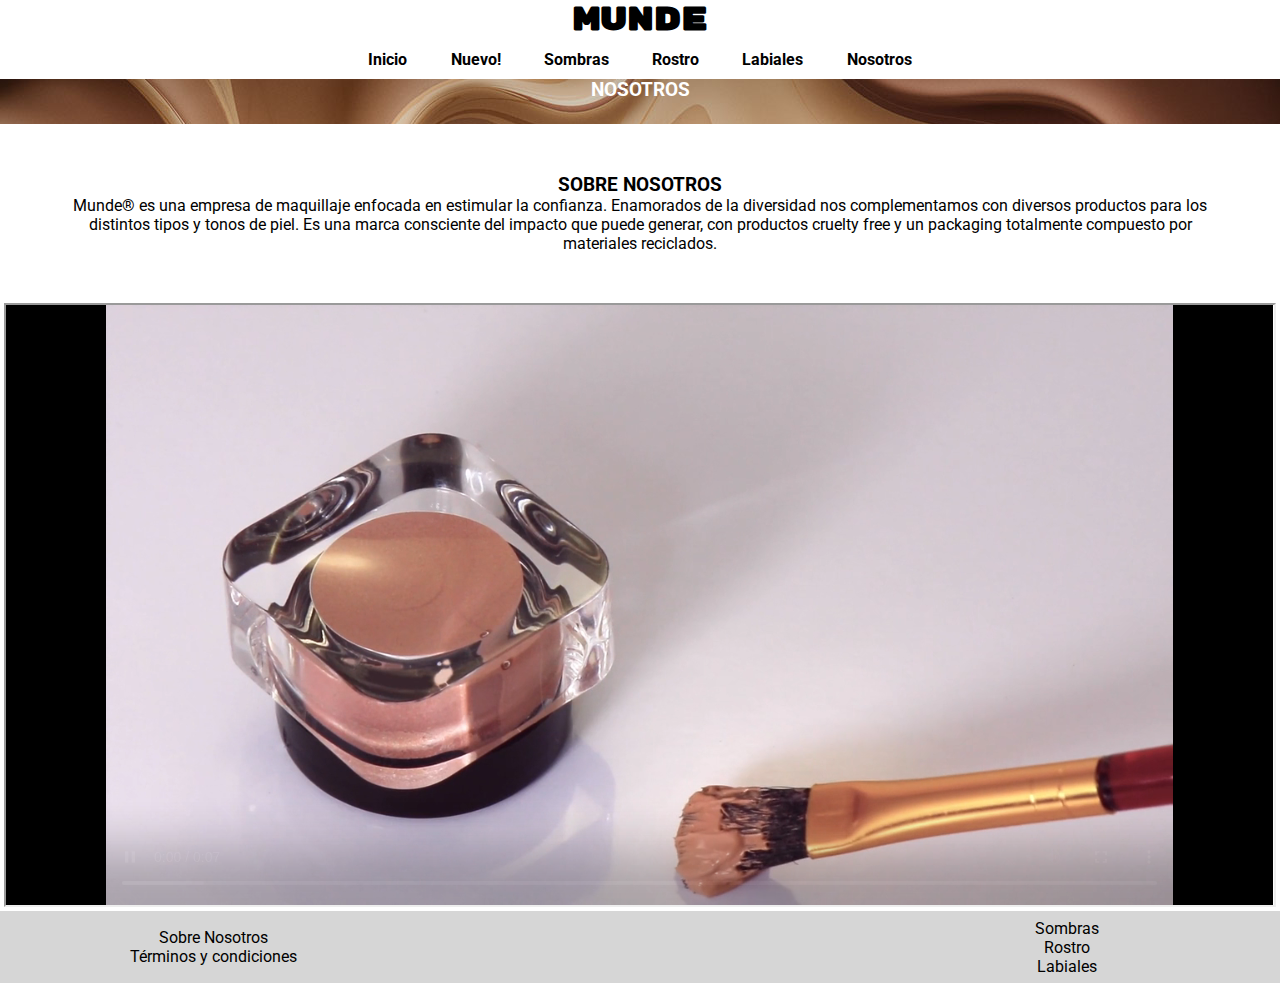
==== pages/about_us.html @ 7229fbc4 "Mi primer commit - Flexbox y Grids" ====
<!DOCTYPE html>
<html lang="es">

<head>
    <meta charset="UTF-8">
    <meta http-equiv="X-UA-Compatible" content="IE=edge">
    <meta name="Munde Cosmetics" content="Munde Cosmetics">
    <title>Munde Cosmetics</title>
    <link rel="shortcut icon" href="../img/logo.png">
    <link rel="stylesheet" href="https://cdnjs.cloudflare.com/ajax/libs/font-awesome/6.1.1/css/all.min.css"
        integrity="sha512-KfkfwYDsLkIlwQp6LFnl8zNdLGxu9YAA1QvwINks4PhcElQSvqcyVLLD9aMhXd13uQjoXtEKNosOWaZqXgel0g=="
        crossorigin="anonymous" referrerpolicy="no-referrer" />

    <link rel="stylesheet" href="../style/index.css">
</head>

<body>
    <header>
        <div class="menu">
            <i class="fa-solid fa-bars"></i>
        </div>
        <h1>MUNDE</h1>
        <nav>
            <ul>
                <li><a href="../index.html">Inicio</a></li>
                <li><a href="./new.html">Nuevo!</a></li>
                <li><a href="./sombras.html">Sombras</a></li>
                <li><a href="./rostro.html">Rostro</a></li>
                <li><a href="./labiales.html">Labiales</a></li>
                <li><a href="./about_us.html">Nosotros</a></li>
            </ul>
        </nav>
    </header>

    <!--Titulo de categoria-->
    <section class="titleCat">
        <h3>NOSOTROS</h3>
    </section>

    <!--Información de MUNDE + Video-->
    <section class="about_text">
        <h3>SOBRE NOSOTROS</h3 id="info_us">
        <p>
            Munde® es una empresa de maquillaje enfocada en estimular la confianza.
            Enamorados de la diversidad nos complementamos con diversos productos para los distintos tipos y tonos de
            piel.
            Es una marca consciente del impacto que puede generar, con productos cruelty free y un packaging totalmente
            compuesto por materiales reciclados.
        </p>
    </section>

    <section >
        <iframe width="99%" height="600" src="../img/Cosmetics - 25850.mp4"></iframe>
    </section>

    <!--Footer-->
    <footer class="footerBottom">
        <!--Información-->
        <div class="info">
            <ul>
                <li><a href="./about_us.html#info_us">Sobre Nosotros</a></li>
            </ul>
            <ul>
                <li><a href="./about_us.html#legal">Términos y condiciones</a></li>
            </ul>
        </div>

        <!--Redes sociales-->
        <div class="social">
            <ul>
                <li><a target="_blank" href="https://www.instagram.com"><i class="fa-brands fa-instagram"></i></a></li>
                <li><a target="_blank" href="https://www.youtube.com"><i class="fa-brands fa-youtube"></i></a></li>
                <li><a target="_blank" href="https://www.tiktok.com"><i class="fa-brands fa-tiktok"></i></a></li>
            </ul>
        </div>

        <!--Links-->
        <div class="links_footer">
            <ul>
                <li><a href="./sombras.html">Sombras</a></li>
                <li><a href="./rostro.html">Rostro</a></li>
                <li><a href="./labiales.html">Labiales</a></td></li>
            </ul>
        </div>
    </footer>
</body>

</html>
---- style/index.css ----
@import url('https://fonts.googleapis.com/css2?family=Rubik+Mono+One&display=swap');
@import url('https://fonts.googleapis.com/css2?family=Roboto:wght@100;300&display=swap');
@import url('https://fonts.googleapis.com/css2?family=Roboto:ital,wght@0,100;0,300;1,900&display=swap');

/*Reset css*/
* {
    margin: 0;
    padding: 0;
}

a {
    text-decoration: none;
    color: black;
}

body {
    text-align: center;
    font-family: 'Roboto', sans-serif;
}

/*header*/
header {
    width: 100%;
    background-color: rgb(255, 255, 255);
}

.menu {
    display: none;
}

header h1{
    font-family: 'Rubik Mono One', sans-serif ; 
    background-color: rgb(255, 255, 255);
    color: rgb(0, 0, 0);
    font-smooth: always;
}

/*nav*/
nav {
    font-weight: bold;
    height: 100%;
    margin: 10px;
} 

nav ul{
    margin: 5px auto;
    width: 50%;
    display: flex;
    justify-content: space-evenly;
    list-style: none;
    align-items: center;
}

nav a:hover {
    color: #565b50;
}

/*Body*/ 

/*Nuevos productos*/
.newProducts {
    background-image: url(../img/makeup.jpg);
    background-size:cover;
    height: 80vh;
    display: flex;
    align-items: center;
    justify-content: center;
    flex-direction: column;

}

.newProducts p {
    color: white;
    font-size: 20px;
    width: 30vh;
}

.newProducts h2 {
    font-size: 50px;
    color: white;
}

.newProducts a:hover {
    background-color:rgba(255, 255, 255, 0.959) ;
}

.newProducts div {
    background-image: url(../img/makeup_models.png);
    background-size:cover;
    height: 100%;
    width: 60%;
    display: flex;
    align-items: center;
    justify-content:end;
    flex-direction: column;
    box-shadow: 0px 5px 50px rgb(0, 0, 0);
}

/*Categorias productos*/
.products div {
    display: grid;
    grid-template-columns: repeat(3,1fr);
    justify-items: center;
}

.products article img {
    height: 65%;
    width: 100%;
    box-shadow: 10px 20px 50px rgba(0, 0, 0, 0.37);
}

.products h2 {
    margin-top: 5vh;
}

.products p {
    font-size: 20px;
    margin: 20px;
}

.products article {
    width: 20vw;
    z-index: 0;
    margin: 2vh;
    transition: transform 0.5s;
}

.products article:hover {
    transform: scale(1.05);
}

/*About us*/
.about_us {
    background-color: rgba(210, 226, 197, 0.555);
    height: 40vh;
    display: flex;
    align-items: center;
    justify-content: center;
    flex-direction: column;
}

.about_us h3 {
    margin: 3vh;
}    

/*Form contacto*/
.contact {
    height:55vh;
    display: flex;
    flex-direction: column;
    justify-content: center;
    align-items: center;
}

.contact form {   
    text-align: start;
    width: 20vw;    
    height: 85%;
    margin-top: 1%;
    display: grid;
    grid-template-columns: 1fr;
    grid-template-rows: repeat(10,1fr);
}

.contact input[type="text"],input[type="date"],label,select {
    height: 3vh;
    width:100%; 
}

label,input[type="checkbox"]{
    margin-top: 3%;
}

.contact input[type="text"],input[type="date"] {
    border: 1px solid rgb(183, 183, 183);
    border-radius: 5px;
}

.contact div {
    text-align: center;
    margin: 4%;
}

/*Footer*/
footer {
    width: 100%;
    height: 8vh;
    background-color: rgba(63, 63, 63, 0.212);
    display: grid;
    grid-template-columns: repeat(3,1fr);
    justify-content: center;
    align-content: center;
    align-items: center;
}

footer i {
    font-size: 35px;
}

footer li {
    list-style: none;
}

footer div {
    width: 100%;
}

footer .social ul{
    display: flex;
    justify-content: space-around;
}

/*Estilos Product Page*/
/*Titulo de categoría*/
.titleCat {
    background-image: url(../img/makeup.jpg);
    background-size:cover;
    height: 5vh;
    text-align: center;
}

.titleCat h3 {

    color: rgb(255, 255, 255);
    font-weight: bold;
}

/*Productos*/
section.allProducts.buttonBlack {
    height: auto;
}

.allProducts div{
    display: grid;
    grid-template-columns: repeat(3,1fr);
    align-content: center;
    justify-content: center;
}

.allProducts img {
    width:  60%;
    height: 60%;
    margin: 20px;
}

/* Estilo new.html*/
.titleNewCat {
    background-color: rgb(232, 134, 110);
    height: 30vh;
    display: flex;
    align-items: end;
    justify-content:center;
}

.titleNewCat h3{
    margin-bottom:50px;
    color: white;
    font-weight: bold;
    font-size: 50px;
}

/* Estilo about_us.html*/
.about_text{
    margin: 50px;
}

/*Estilo botones*/
/*Boton negro*/
.buttonBlack a {
    display: inline-block;
    font-weight: bold;
    padding: 10px;
    margin-bottom:30px ;
    color: rgb(255, 255, 255);
    background-color: rgb(0, 0, 0);
    box-shadow: 0px 5px 10px rgba(0, 0, 0, 0.428);
    width: 15vh;
}

/*Boton blanco con border negro*/
.buttonForm input[type='submit'],input[type='reset'] {
    border-radius: 0;
    font-weight: bold;
    margin: 2%;
    padding: 8px;
    width: 15vh ;
    background-color: rgb(255, 255, 255);
    color: rgb(0, 0, 0);
    border: 1px solid rgb(184, 184, 184);
    color: rgb(62, 62, 62);
    cursor: pointer;
}

/*Boton blanco transparente*/
.buttonWhite a{
    border: none;
    font-weight: bold;
    padding: 1.5vh;
    margin: 2vh;
    color: rgb(31, 31, 31);
    background-color: rgb(255, 255, 255);
    box-shadow: 0px 5px 10px rgba(0, 0, 0, 0.368);
    margin-bottom: 50px;
    width: 20vh;
}


/*Medias queries*/
@media only screen and (max-width: 1262px) and (min-width:948px){
    nav ul{
        width: 100%;
        display: flex;
        justify-content: space-evenly;
        list-style: none;
        align-items: center;
    }
}

@media only screen and (max-width: 948px){
    /*header*/
    header h1{
        margin-top: 5px;
    }
    
    /*nav*/
    nav a {
        margin: 10px;
    }

    /*Categorias productos*/
    .products article  {
        width: 85%;
    }

    /*About us*/
    .about_us {
        padding: 30px;
    }

    /*Form contacto*/
    .contact form {   
        width: 55vw;    
    }

    .contact input[type="text"],input[type="date"],select {
        height: 4vh;
        width:100%; 
    }

    label,input[type="checkbox"]{
        margin-top: 1%;
    }

    /*Footer*/
    footer {
        height: 30vh;
        display: flex;
        flex-direction: column;
        font-size: 15px;
    }

    footer div li{
        margin: 10px;
    }

    footer .social ul{
        justify-content: center;
    }

    .allProducts {
        height: 90vh;
    }
}

@media only screen and (max-width: 768px) {
    /*Productos*/
    .allProducts div{
        grid-template-columns: repeat(2,1fr);
    }

    .allProducts img {
        width:  200px;
        height: 200px;
    }
}

@media only screen and (max-width: 791px) {
    
    /*Nuevos prodcutos*/
    .newProducts {
        height: 60vh;
    }
    
    .newProducts div {
        width: 100%;
    }

    /*Categorias productos*/
    .products div {
        display: flex;
        flex-direction: column;
    }

    .products article img {
        height: 65%;
        width: 60%;
    }

    .products h2 {
        margin: 25px;
    }

    .products p {
        margin: 6px;
    }
    
    .products article {
        width: 100%;
        margin: 0;
    }

    .titleCat {
        height: 5vh;
    }

    .allProducts {
        height: 85vh;
    }
}

@media only screen and (max-width: 482px) {
    /*Productos*/
    .allProducts img {
        width:  150px;
        height: 150px;
    }

    .allProducts div{
        font-size: 15px;
    }

    .buttonBlack a {
        padding: 5px;
    }

}

@media only screen and (max-width: 541px) {
    nav ul{
        flex-direction: column;
    }

    nav li {
        margin: 7px;
    }
}

@media only screen and (max-width: 380px) {
    /*Productos*/

    .allProducts div{
        grid-template-columns: 1fr;
    }
}
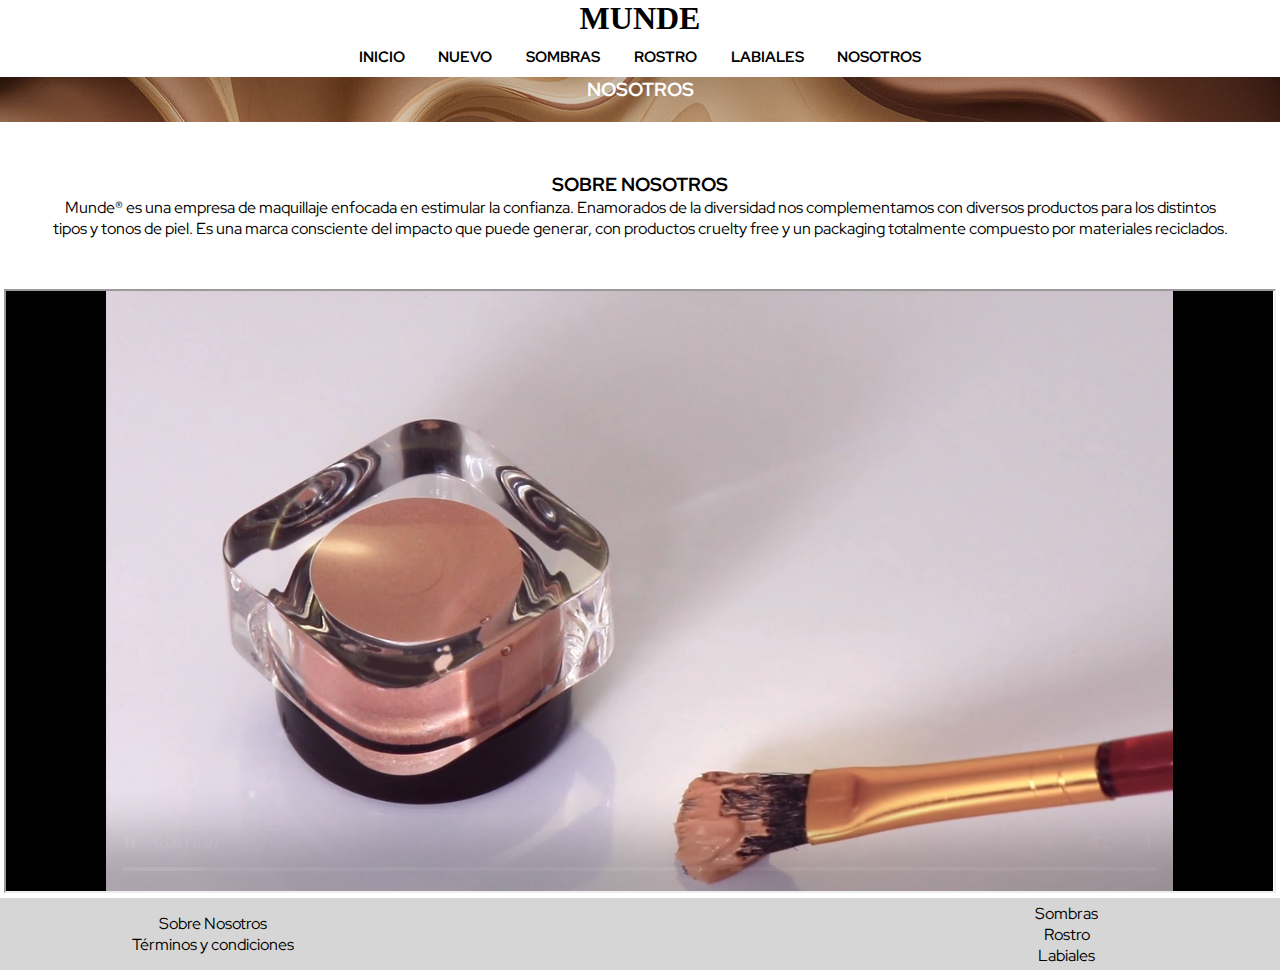
==== commit dca4adf6: "Cambios de estilo (index.html- new.html) y arreglo en media query" ====
--- a/pages/about_us.html
+++ b/pages/about_us.html
@@ -22,12 +22,12 @@
         <h1>MUNDE</h1>
         <nav>
             <ul>
-                <li><a href="../index.html">Inicio</a></li>
-                <li><a href="./new.html">Nuevo!</a></li>
-                <li><a href="./sombras.html">Sombras</a></li>
-                <li><a href="./rostro.html">Rostro</a></li>
-                <li><a href="./labiales.html">Labiales</a></li>
-                <li><a href="./about_us.html">Nosotros</a></li>
+                <li><a href="../index.html">INICIO</a></li>
+                <li><a href="./new.html">NUEVO</a></li>
+                <li><a href="./sombras.html">SOMBRAS</a></li>
+                <li><a href="./rostro.html">ROSTRO</a></li>
+                <li><a href="./labiales.html">LABIALES</a></li>
+                <li><a href="./about_us.html">NOSOTROS</a></li>
             </ul>
         </nav>
     </header>
--- a/style/index.css
+++ b/style/index.css
@@ -1,6 +1,6 @@
-@import url('https://fonts.googleapis.com/css2?family=Rubik+Mono+One&display=swap');
-@import url('https://fonts.googleapis.com/css2?family=Roboto:wght@100;300&display=swap');
-@import url('https://fonts.googleapis.com/css2?family=Roboto:ital,wght@0,100;0,300;1,900&display=swap');
+/*Imports*/
+@import url('https://fonts.googleapis.com/css2?family=Orelega+One&family=Permanent+Marker&family=Red+Hat+Display&display=swap');
+@import url('https://fonts.googleapis.com/css2?family=Orelega+One&family=Permanent+Marker&display=swap');
 
 /*Reset css*/
 * {
@@ -15,7 +15,7 @@
 
 body {
     text-align: center;
-    font-family: 'Roboto', sans-serif;
+    font-family: 'Red Hat Display', sans-serif;
 }
 
 /*header*/
@@ -29,7 +29,7 @@
 }
 
 header h1{
-    font-family: 'Rubik Mono One', sans-serif ; 
+    font-family: 'Permanent Marker', cursive;
     background-color: rgb(255, 255, 255);
     color: rgb(0, 0, 0);
     font-smooth: always;
@@ -38,6 +38,7 @@
 /*nav*/
 nav {
     font-weight: bold;
+    font-size: 15px;
     height: 100%;
     margin: 10px;
 } 
@@ -59,14 +60,13 @@
 
 /*Nuevos productos*/
 .newProducts {
-    background-image: url(../img/makeup.jpg);
-    background-size:cover;
-    height: 80vh;
+    background-image: url(../img/color.jpg);
+    background-size: cover;
+    height: 90vh;
     display: flex;
     align-items: center;
     justify-content: center;
     flex-direction: column;
-
 }
 
 .newProducts p {
@@ -80,20 +80,22 @@
     color: white;
 }
 
+.newProducts a {
+    transition: transform 1s;
+}
+
 .newProducts a:hover {
     background-color:rgba(255, 255, 255, 0.959) ;
+    transform: scale(1.1);
 }
 
 .newProducts div {
-    background-image: url(../img/makeup_models.png);
-    background-size:cover;
     height: 100%;
     width: 60%;
     display: flex;
     align-items: center;
     justify-content:end;
     flex-direction: column;
-    box-shadow: 0px 5px 50px rgb(0, 0, 0);
 }
 
 /*Categorias productos*/
@@ -225,7 +227,7 @@
     font-weight: bold;
 }
 
-/*Productos*/
+/*Estilos Productos*/
 section.allProducts.buttonBlack {
     height: auto;
 }
@@ -245,7 +247,7 @@
 
 /* Estilo new.html*/
 .titleNewCat {
-    background-color: rgb(232, 134, 110);
+    background-image: linear-gradient(to bottom, #830006, #9f302c, #b85250, #d07374, #e59599);
     height: 30vh;
     display: flex;
     align-items: end;
@@ -382,10 +384,7 @@
         width:  200px;
         height: 200px;
     }
-}
-
-@media only screen and (max-width: 791px) {
-    
+
     /*Nuevos prodcutos*/
     .newProducts {
         height: 60vh;
@@ -394,22 +393,18 @@
     .newProducts div {
         width: 100%;
     }
-
     /*Categorias productos*/
     .products div {
         display: flex;
         flex-direction: column;
     }
-
     .products article img {
         height: 65%;
         width: 60%;
     }
-
     .products h2 {
         margin: 25px;
     }
-
     .products p {
         margin: 6px;
     }
@@ -418,17 +413,15 @@
         width: 100%;
         margin: 0;
     }
-
     .titleCat {
         height: 5vh;
     }
-
     .allProducts {
         height: 85vh;
     }
 }
 
-@media only screen and (max-width: 482px) {
+@media only screen and (max-width: 541px) {
     /*Productos*/
     .allProducts img {
         width:  150px;
@@ -442,10 +435,8 @@
     .buttonBlack a {
         padding: 5px;
     }
-
-}
-
-@media only screen and (max-width: 541px) {
+    
+    /*nav*/
     nav ul{
         flex-direction: column;
     }
@@ -457,7 +448,6 @@
 
 @media only screen and (max-width: 380px) {
     /*Productos*/
-
     .allProducts div{
         grid-template-columns: 1fr;
     }
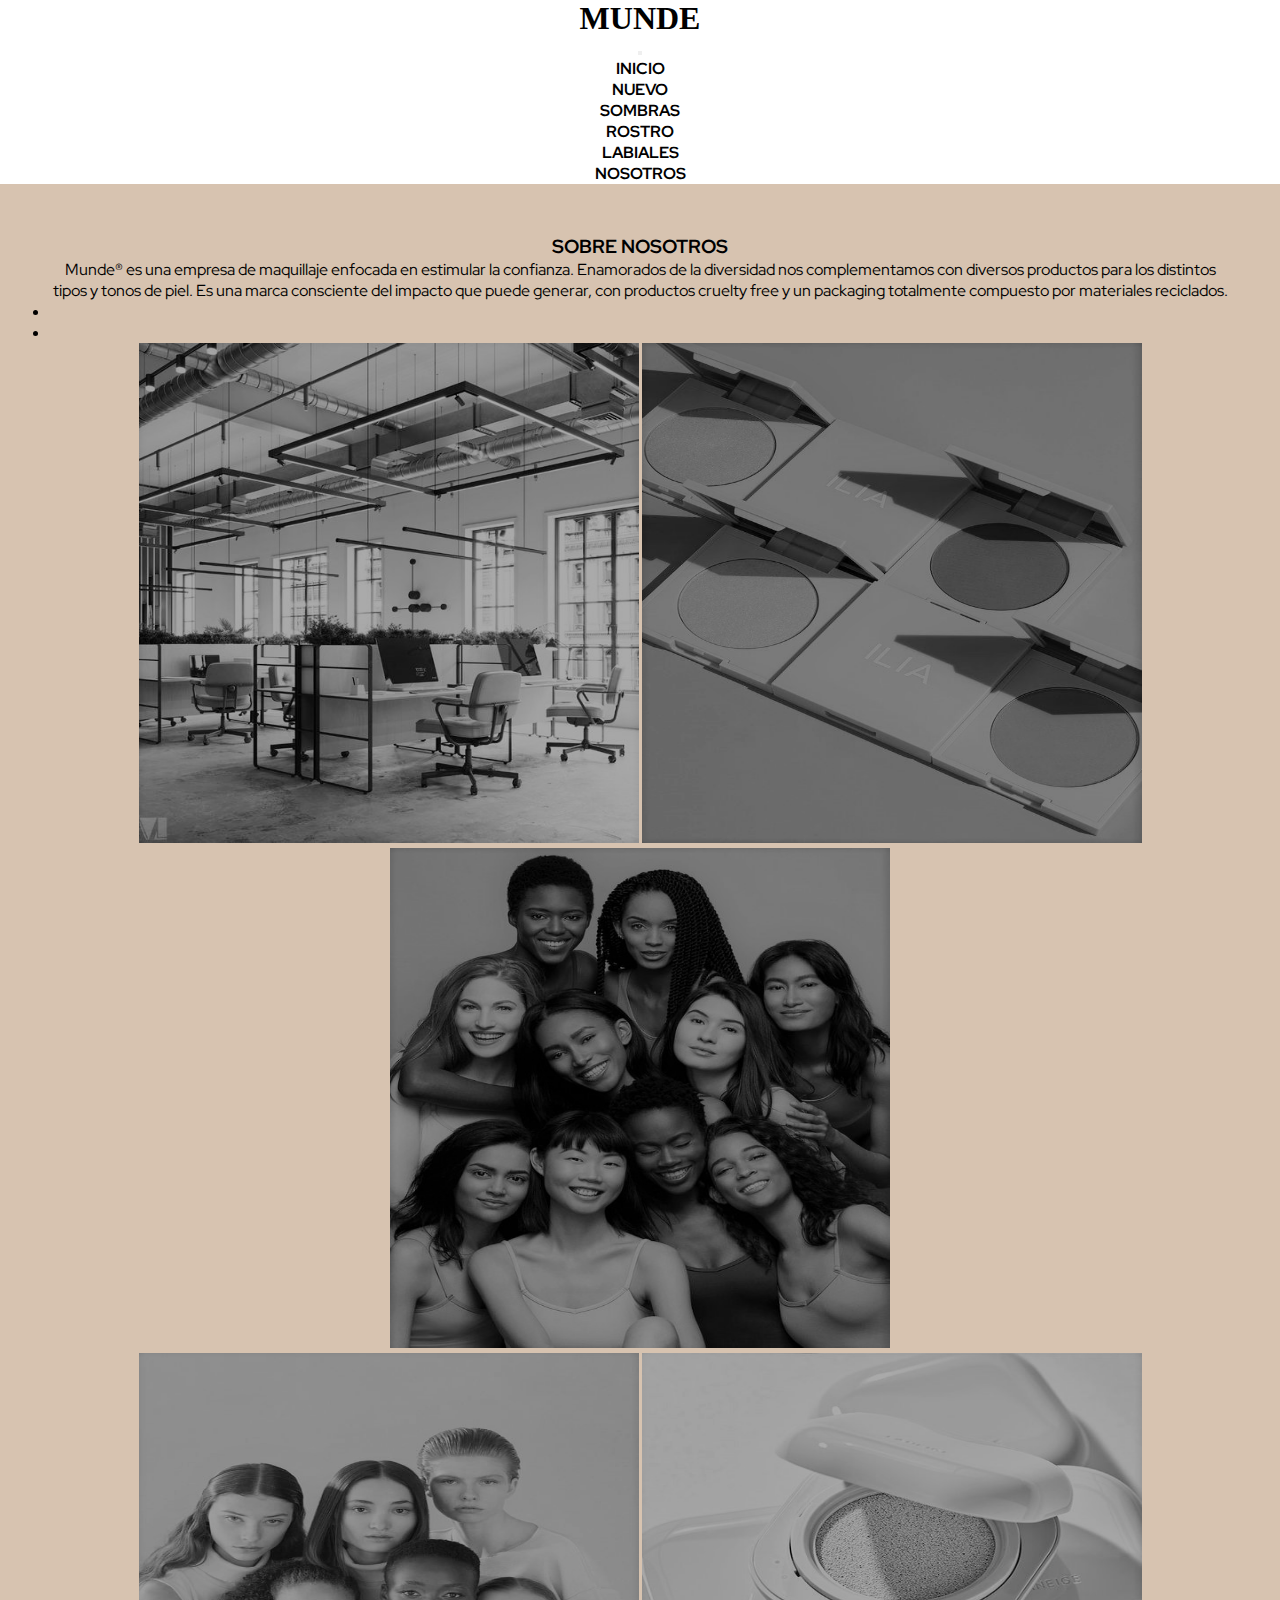
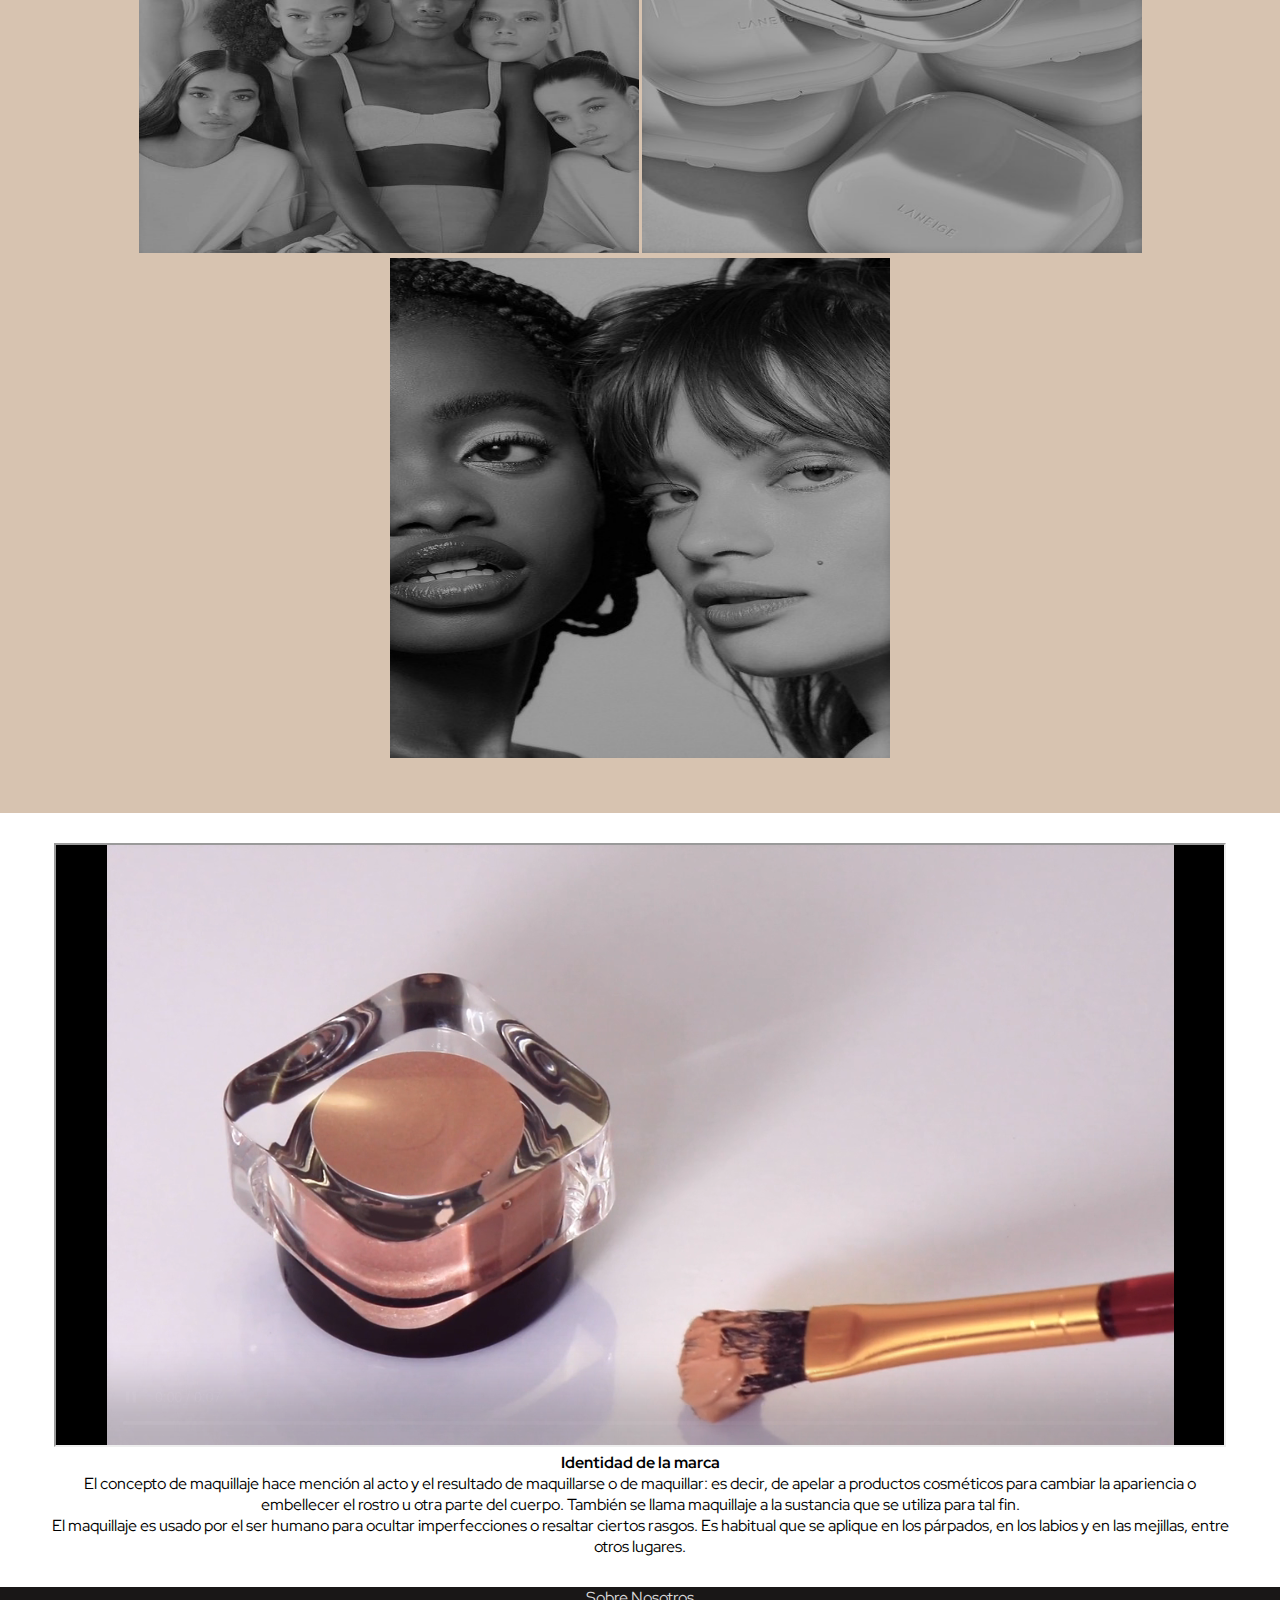
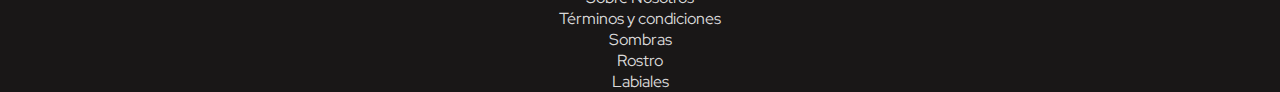
==== commit b0cb65c8: "Sitio completo con bootstrap + cambios en about_us" ====
--- a/pages/about_us.html
+++ b/pages/about_us.html
@@ -2,87 +2,177 @@
 <html lang="es">
 
 <head>
-    <meta charset="UTF-8">
-    <meta http-equiv="X-UA-Compatible" content="IE=edge">
-    <meta name="Munde Cosmetics" content="Munde Cosmetics">
-    <title>Munde Cosmetics</title>
-    <link rel="shortcut icon" href="../img/logo.png">
-    <link rel="stylesheet" href="https://cdnjs.cloudflare.com/ajax/libs/font-awesome/6.1.1/css/all.min.css"
-        integrity="sha512-KfkfwYDsLkIlwQp6LFnl8zNdLGxu9YAA1QvwINks4PhcElQSvqcyVLLD9aMhXd13uQjoXtEKNosOWaZqXgel0g=="
-        crossorigin="anonymous" referrerpolicy="no-referrer" />
-
-    <link rel="stylesheet" href="../style/index.css">
+  <meta charset="UTF-8">
+  <meta http-equiv="X-UA-Compatible" content="IE=edge">
+  <meta name="Munde Cosmetics" content="Munde Cosmetics">
+  <title>Munde Cosmetics</title>
+  <!--Bootstrap-->
+  <link rel="stylesheet" href="https://cdn.jsdelivr.net/npm/bootstrap@4.6.1/dist/css/bootstrap.min.css"
+    integrity="sha384-zCbKRCUGaJDkqS1kPbPd7TveP5iyJE0EjAuZQTgFLD2ylzuqKfdKlfG/eSrtxUkn" crossorigin="anonymous">
+  <!--Estilos css-->
+  <link rel="stylesheet" href="../style/index.css">
+  <link rel="stylesheet" href="https://cdnjs.cloudflare.com/ajax/libs/font-awesome/6.1.1/css/all.min.css"
+    integrity="sha512-KfkfwYDsLkIlwQp6LFnl8zNdLGxu9YAA1QvwINks4PhcElQSvqcyVLLD9aMhXd13uQjoXtEKNosOWaZqXgel0g=="
+    crossorigin="anonymous" referrerpolicy="no-referrer" />
+  <!--Logo-->
+  <link rel="shortcut icon" href="../img/logo.png">
 </head>
 
 <body>
-    <header>
-        <div class="menu">
-            <i class="fa-solid fa-bars"></i>
+  <!--Header + navbar-->
+  <header class="container-fluid">
+    <nav class="navbar navbar-expand-md  navbar-light">
+      <h1>MUNDE</h1>
+      <button class="navbar-toggler" type="button" data-toggle="collapse" data-target="#collapsibleNavbar">
+        <span class="navbar-toggler-icon"></span>
+      </button>
+      <div class="collapse navbar-collapse" id="collapsibleNavbar">
+        <ul class="navbar-nav">
+          <li class="nav-item">
+            <a class="nav-link" href="../index.html">INICIO</a>
+          </li>
+          <li class="nav-item">
+            <a class="nav-link" href="./new.html">NUEVO</a>
+          </li>
+          <li class="nav-item">
+            <a class="nav-link" href="./sombras.html">SOMBRAS</a>
+          </li>
+          <li class="nav-item">
+            <a class="nav-link" href="./rostro.html">ROSTRO</a>
+          </li>
+          <li class="nav-item">
+            <a class="nav-link" href="./labiales.html">LABIALES</a>
+          </li>
+          <li class="nav-item">
+            <a class="nav-link" href="./about_us.html">NOSOTROS</a>
+          </li>
+        </ul>
+      </div>
+    </nav>
+  </header>
+
+
+  <!--Información de MUNDE-->
+  <section class="about_text  container-fluid">
+    <h3>SOBRE NOSOTROS</h3 id="info_us">
+    <p>
+      Munde® es una empresa de maquillaje enfocada en estimular la confianza.
+      Enamorados de la diversidad nos complementamos con diversos productos para los distintos tipos y tonos de
+      piel.
+      Es una marca consciente del impacto que puede generar, con productos cruelty free y un packaging totalmente
+      compuesto por materiales reciclados.
+    </p>
+
+
+    <div id="demo" class="carousel slide carousel_img" data-ride="carousel">
+      <!-- Indicators -->
+      <ul class="carousel-indicators">
+        <li data-target="#demo" data-slide-to="0" class="active"></li>
+        <li data-target="#demo" data-slide-to="1"></li>
+      </ul>
+
+      <!-- The slideshow -->
+      <div class="carousel-inner">
+        <div class="carousel-item active">
+          <img src="../img/oficina.jpg" alt="Los Angeles" width="1100" height="500">
+          <img src="../img/sombras_cara.jpg" alt="Chicago" width="1100" height="500">
+          <img src="../img/personas2.jpg" alt="Chicago" width="1100" height="500">
         </div>
-        <h1>MUNDE</h1>
-        <nav>
-            <ul>
-                <li><a href="../index.html">INICIO</a></li>
-                <li><a href="./new.html">NUEVO</a></li>
-                <li><a href="./sombras.html">SOMBRAS</a></li>
-                <li><a href="./rostro.html">ROSTRO</a></li>
-                <li><a href="./labiales.html">LABIALES</a></li>
-                <li><a href="./about_us.html">NOSOTROS</a></li>
-            </ul>
-        </nav>
-    </header>
+        <div class="carousel-item">
+          <img src="../img/personas1.jpg" alt="Los Angeles" width="1100" height="500">
+          <img src="../img/base_liquida.jpg" alt="Chicago" width="1100" height="500">
+          <img src="../img/personas3.jpg" alt="Chicago" width="1100" height="500">
+        </div>
+      </div>
 
-    <!--Titulo de categoria-->
-    <section class="titleCat">
-        <h3>NOSOTROS</h3>
-    </section>
+      <!-- Left and right controls -->
+      <a class="carousel-control-prev" href="#demo" data-slide="prev">
+        <span class="carousel-control-prev-icon"></span>
+      </a>
+      <a class="carousel-control-next" href="#demo" data-slide="next">
+        <span class="carousel-control-next-icon"></span>
+      </a>
+    </div>
+  </section>
 
-    <!--Información de MUNDE + Video-->
-    <section class="about_text">
-        <h3>SOBRE NOSOTROS</h3 id="info_us">
-        <p>
-            Munde® es una empresa de maquillaje enfocada en estimular la confianza.
-            Enamorados de la diversidad nos complementamos con diversos productos para los distintos tipos y tonos de
-            piel.
-            Es una marca consciente del impacto que puede generar, con productos cruelty free y un packaging totalmente
-            compuesto por materiales reciclados.
-        </p>
-    </section>
 
-    <section >
-        <iframe width="99%" height="600" src="../img/Cosmetics - 25850.mp4"></iframe>
-    </section>
+  <section class="row container-fluid video_info" id="legal">
+    <iframe class="col-7" width="99%" height="600" src="../img/Cosmetics - 25850.mp4"></iframe>
+    <div class="col-5">
+      <h4>Identidad de la marca</h4>
+      <p>
+        El concepto de maquillaje hace mención al acto y el resultado de maquillarse o de maquillar: es decir, de apelar a
+        productos cosméticos para cambiar la apariencia o embellecer el rostro u otra parte del cuerpo. También se llama
+        maquillaje a la sustancia que se utiliza para tal fin.
+      </p>
+      <p>
+        El maquillaje es usado por el ser humano para ocultar imperfecciones o resaltar ciertos rasgos. Es habitual que se
+        aplique en los párpados, en los labios y en las mejillas, entre otros lugares.
+      </p>
+    </div>
+  </section>
 
-    <!--Footer-->
-    <footer class="footerBottom">
-        <!--Información-->
-        <div class="info">
-            <ul>
-                <li><a href="./about_us.html#info_us">Sobre Nosotros</a></li>
-            </ul>
-            <ul>
-                <li><a href="./about_us.html#legal">Términos y condiciones</a></li>
-            </ul>
-        </div>
 
-        <!--Redes sociales-->
-        <div class="social">
-            <ul>
-                <li><a target="_blank" href="https://www.instagram.com"><i class="fa-brands fa-instagram"></i></a></li>
-                <li><a target="_blank" href="https://www.youtube.com"><i class="fa-brands fa-youtube"></i></a></li>
-                <li><a target="_blank" href="https://www.tiktok.com"><i class="fa-brands fa-tiktok"></i></a></li>
-            </ul>
-        </div>
+  <!-- Footer -->
+  <footer class="text-center text-white">
+    <div class="container p-4 row">
 
-        <!--Links-->
-        <div class="links_footer">
-            <ul>
-                <li><a href="./sombras.html">Sombras</a></li>
-                <li><a href="./rostro.html">Rostro</a></li>
-                <li><a href="./labiales.html">Labiales</a></td></li>
-            </ul>
-        </div>
-    </footer>
+      <!--Informacion -->
+      <div class="col-lg-4 col-md-12">
+        <ul class="list-unstyled mb-0">
+          <li>
+            <a href="./about_us.html#info_us">Sobre Nosotros</a>
+          </li>
+          <li>
+            <a href="./about_us.html#legal">Términos y condiciones</a>
+          </li>
+        </ul>
+      </div>
+
+      <!--Redes sociales -->
+      <div class="col-lg-4 col-md-12">
+        <section class="mb-4">
+          <!-- Instagram -->
+          <a target="_blank" class="btn btn-floating m-1" href="https://www.instagram.com"><i
+              class="fa-brands fa-instagram"></i></a>
+          <!-- Youtube -->
+          <a target="_blank" class="btn btn-floating m-1" href="https://www.youtube.com"><i
+              class="fa-brands fa-youtube"></i></a>
+          <!-- TikTok -->
+          <a target="_blank" class="btn btn-floating m-1" href="https://www.tiktok.com"><i
+              class="fa-brands fa-tiktok"></i></a>
+        </section>
+      </div>
+
+      <!--Categorias-->
+      <div class="col-lg-4 col-md-12">
+        <ul class="list-unstyled mb-0">
+          <li>
+            <a href="./sombras.html">Sombras</a>
+          <li>
+            </td>
+          </li>
+          <li>
+            <a href="./rostro.html">Rostro</a>
+          </li>
+          <li>
+            <a href="./labiales.html">Labiales</a>
+          </li>
+        </ul>
+      </div>
+    </div>
+  </footer>
+
+  <!--Bootstrap-->
+  <script src="https://cdn.jsdelivr.net/npm/jquery@3.5.1/dist/jquery.slim.min.js"
+    integrity="sha384-DfXdz2htPH0lsSSs5nCTpuj/zy4C+OGpamoFVy38MVBnE+IbbVYUew+OrCXaRkfj" crossorigin="anonymous">
+  </script>
+  <script src="https://cdn.jsdelivr.net/npm/popper.js@1.16.1/dist/umd/popper.min.js"
+    integrity="sha384-9/reFTGAW83EW2RDu2S0VKaIzap3H66lZH81PoYlFhbGU+6BZp6G7niu735Sk7lN" crossorigin="anonymous">
+  </script>
+  <script src="https://cdn.jsdelivr.net/npm/bootstrap@4.6.1/dist/js/bootstrap.min.js"
+    integrity="sha384-VHvPCCyXqtD5DqJeNxl2dtTyhF78xXNXdkwX1CZeRusQfRKp+tA7hAShOK/B/fQ2" crossorigin="anonymous">
+  </script>
 </body>
 
 </html>--- a/style/index.css
+++ b/style/index.css
@@ -18,48 +18,24 @@
     font-family: 'Red Hat Display', sans-serif;
 }
 
+.container-fluid {
+    padding: 0;
+}
+
 /*header*/
-header {
-    width: 100%;
-    background-color: rgb(255, 255, 255);
-}
-
-.menu {
-    display: none;
-}
-
 header h1{
     font-family: 'Permanent Marker', cursive;
-    background-color: rgb(255, 255, 255);
     color: rgb(0, 0, 0);
-    font-smooth: always;
 }
 
 /*nav*/
-nav {
-    font-weight: bold;
-    font-size: 15px;
-    height: 100%;
-    margin: 10px;
+.navbar {
+    font-weight: bold;
+    flex-direction: column;
 } 
-
-nav ul{
-    margin: 5px auto;
-    width: 50%;
-    display: flex;
-    justify-content: space-evenly;
-    list-style: none;
-    align-items: center;
-}
-
-nav a:hover {
-    color: #565b50;
-}
-
-/*Body*/ 
-
+    
 /*Nuevos productos*/
-.newProducts {
+.jumbotron {
     background-image: url(../img/color.jpg);
     background-size: cover;
     height: 90vh;
@@ -67,52 +43,32 @@
     align-items: center;
     justify-content: center;
     flex-direction: column;
-}
-
-.newProducts p {
+    justify-content:end;
     color: white;
-    font-size: 20px;
-    width: 30vh;
-}
-
-.newProducts h2 {
+    border-radius: 0;
+}
+
+.jumbotron h2 {
     font-size: 50px;
-    color: white;
-}
-
-.newProducts a {
+}
+
+.jumbotron a {
     transition: transform 1s;
-}
-
-.newProducts a:hover {
-    background-color:rgba(255, 255, 255, 0.959) ;
+    text-decoration: none;
+}
+
+.jumbotron a:hover {
     transform: scale(1.1);
-}
-
-.newProducts div {
-    height: 100%;
-    width: 60%;
-    display: flex;
-    align-items: center;
-    justify-content:end;
-    flex-direction: column;
 }
 
 /*Categorias productos*/
 .products div {
-    display: grid;
-    grid-template-columns: repeat(3,1fr);
-    justify-items: center;
-}
-
+    margin: 0;
+}
 .products article img {
-    height: 65%;
+    height: 70%;
     width: 100%;
-    box-shadow: 10px 20px 50px rgba(0, 0, 0, 0.37);
-}
-
-.products h2 {
-    margin-top: 5vh;
+    box-shadow: 10px 20px 50px rgba(0, 0, 0, 0.267);
 }
 
 .products p {
@@ -121,20 +77,18 @@
 }
 
 .products article {
-    width: 20vw;
-    z-index: 0;
-    margin: 2vh;
-    transition: transform 0.5s;
-}
-
-.products article:hover {
+    margin: 20px;
+    transition: transform 1s;
+}
+
+.products article a:hover {
     transform: scale(1.05);
+    text-decoration: none;
 }
 
 /*About us*/
 .about_us {
     background-color: rgba(210, 226, 197, 0.555);
-    height: 40vh;
     display: flex;
     align-items: center;
     justify-content: center;
@@ -146,70 +100,45 @@
 }    
 
 /*Form contacto*/
-.contact {
-    height:55vh;
-    display: flex;
-    flex-direction: column;
-    justify-content: center;
-    align-items: center;
-}
-
-.contact form {   
-    text-align: start;
-    width: 20vw;    
-    height: 85%;
-    margin-top: 1%;
-    display: grid;
-    grid-template-columns: 1fr;
-    grid-template-rows: repeat(10,1fr);
-}
-
-.contact input[type="text"],input[type="date"],label,select {
-    height: 3vh;
-    width:100%; 
-}
-
-label,input[type="checkbox"]{
-    margin-top: 3%;
-}
-
-.contact input[type="text"],input[type="date"] {
-    border: 1px solid rgb(183, 183, 183);
-    border-radius: 5px;
-}
-
-.contact div {
-    text-align: center;
+.contact h3, form {
     margin: 4%;
+}
+
+.contact form {
+    text-align: left;
+}
+
+.contact form button {
+    justify-content: center;
+    width: 50%;
+    display: flex;
 }
 
 /*Footer*/
 footer {
-    width: 100%;
-    height: 8vh;
-    background-color: rgba(63, 63, 63, 0.212);
-    display: grid;
-    grid-template-columns: repeat(3,1fr);
-    justify-content: center;
-    align-content: center;
-    align-items: center;
+    background-color: rgb(25, 23, 23);
+    display: flex;
+    justify-content:center ;
 }
 
 footer i {
     font-size: 35px;
-}
+    color: rgb(218, 217, 217);
+}
+
 
 footer li {
     list-style: none;
-}
-
-footer div {
-    width: 100%;
-}
-
-footer .social ul{
-    display: flex;
-    justify-content: space-around;
+
+}
+
+footer li a {
+    color: rgb(218, 217, 217);
+}
+
+footer li a:hover , i:hover{
+    color: rgb(255, 254, 254);
+    text-decoration: none;
 }
 
 /*Estilos Product Page*/
@@ -222,57 +151,64 @@
 }
 
 .titleCat h3 {
-
     color: rgb(255, 255, 255);
     font-weight: bold;
 }
 
 /*Estilos Productos*/
-section.allProducts.buttonBlack {
-    height: auto;
-}
-
-.allProducts div{
-    display: grid;
-    grid-template-columns: repeat(3,1fr);
-    align-content: center;
-    justify-content: center;
+.allProducts {
+    display: flex;
+    justify-content: center;
+}
+.allProducts div {
+    width: 100vw;
+    margin-top: 35px;
 }
 
 .allProducts img {
-    width:  60%;
     height: 60%;
-    margin: 20px;
+    width: 90%;
 }
 
 /* Estilo new.html*/
 .titleNewCat {
     background-image: linear-gradient(to bottom, #830006, #9f302c, #b85250, #d07374, #e59599);
-    height: 30vh;
-    display: flex;
-    align-items: end;
-    justify-content:center;
 }
 
 .titleNewCat h3{
-    margin-bottom:50px;
     color: white;
     font-weight: bold;
-    font-size: 50px;
+    font-size: 40px;
+    padding: 20px;
 }
 
 /* Estilo about_us.html*/
-.about_text{
-    margin: 50px;
-}
-
+.about_text {
+    padding: 50px;
+    height: 100%;
+    background-color: rgb(215, 195, 176);
+}
+
+.carousel_img img {
+    display: inline;
+    width: 500px;
+}
+
+.video_info {
+padding:    30px 50px;
+}
+
+
+.video_info div {
+    align-self: center;
+}
 /*Estilo botones*/
 /*Boton negro*/
 .buttonBlack a {
     display: inline-block;
     font-weight: bold;
     padding: 10px;
-    margin-bottom:30px ;
+    margin-bottom:100px ;
     color: rgb(255, 255, 255);
     background-color: rgb(0, 0, 0);
     box-shadow: 0px 5px 10px rgba(0, 0, 0, 0.428);
@@ -280,7 +216,7 @@
 }
 
 /*Boton blanco con border negro*/
-.buttonForm input[type='submit'],input[type='reset'] {
+.buttonForm {
     border-radius: 0;
     font-weight: bold;
     margin: 2%;
@@ -306,152 +242,11 @@
     width: 20vh;
 }
 
-
-/*Medias queries*/
-@media only screen and (max-width: 1262px) and (min-width:948px){
-    nav ul{
-        width: 100%;
-        display: flex;
-        justify-content: space-evenly;
-        list-style: none;
-        align-items: center;
+/*Menu hamburguesa*/
+@media only screen and (max-width:766px) {
+    .navbar {
+        flex-direction: row;
     }
 }
 
-@media only screen and (max-width: 948px){
-    /*header*/
-    header h1{
-        margin-top: 5px;
-    }
-    
-    /*nav*/
-    nav a {
-        margin: 10px;
-    }
-
-    /*Categorias productos*/
-    .products article  {
-        width: 85%;
-    }
-
-    /*About us*/
-    .about_us {
-        padding: 30px;
-    }
-
-    /*Form contacto*/
-    .contact form {   
-        width: 55vw;    
-    }
-
-    .contact input[type="text"],input[type="date"],select {
-        height: 4vh;
-        width:100%; 
-    }
-
-    label,input[type="checkbox"]{
-        margin-top: 1%;
-    }
-
-    /*Footer*/
-    footer {
-        height: 30vh;
-        display: flex;
-        flex-direction: column;
-        font-size: 15px;
-    }
-
-    footer div li{
-        margin: 10px;
-    }
-
-    footer .social ul{
-        justify-content: center;
-    }
-
-    .allProducts {
-        height: 90vh;
-    }
-}
-
-@media only screen and (max-width: 768px) {
-    /*Productos*/
-    .allProducts div{
-        grid-template-columns: repeat(2,1fr);
-    }
-
-    .allProducts img {
-        width:  200px;
-        height: 200px;
-    }
-
-    /*Nuevos prodcutos*/
-    .newProducts {
-        height: 60vh;
-    }
-    
-    .newProducts div {
-        width: 100%;
-    }
-    /*Categorias productos*/
-    .products div {
-        display: flex;
-        flex-direction: column;
-    }
-    .products article img {
-        height: 65%;
-        width: 60%;
-    }
-    .products h2 {
-        margin: 25px;
-    }
-    .products p {
-        margin: 6px;
-    }
-    
-    .products article {
-        width: 100%;
-        margin: 0;
-    }
-    .titleCat {
-        height: 5vh;
-    }
-    .allProducts {
-        height: 85vh;
-    }
-}
-
-@media only screen and (max-width: 541px) {
-    /*Productos*/
-    .allProducts img {
-        width:  150px;
-        height: 150px;
-    }
-
-    .allProducts div{
-        font-size: 15px;
-    }
-
-    .buttonBlack a {
-        padding: 5px;
-    }
-    
-    /*nav*/
-    nav ul{
-        flex-direction: column;
-    }
-
-    nav li {
-        margin: 7px;
-    }
-}
-
-@media only screen and (max-width: 380px) {
-    /*Productos*/
-    .allProducts div{
-        grid-template-columns: 1fr;
-    }
-}
-
-
-
+
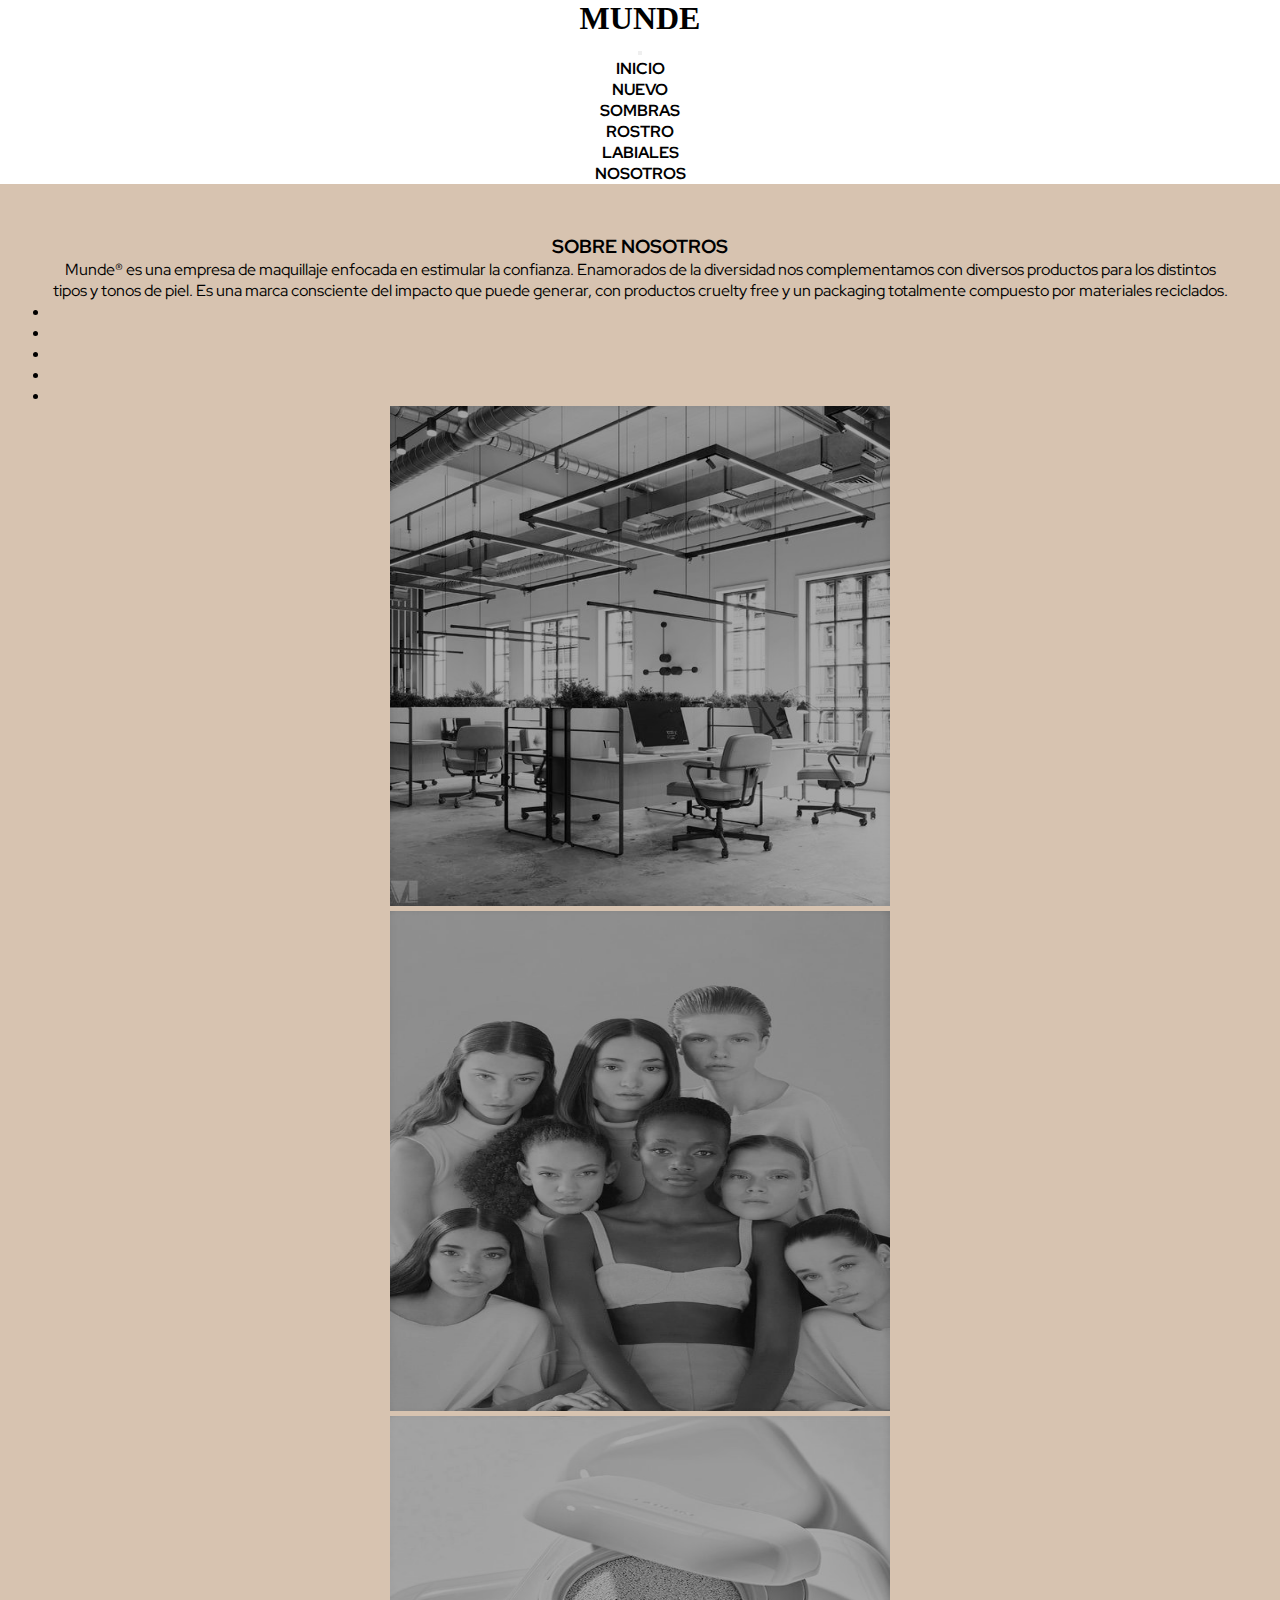
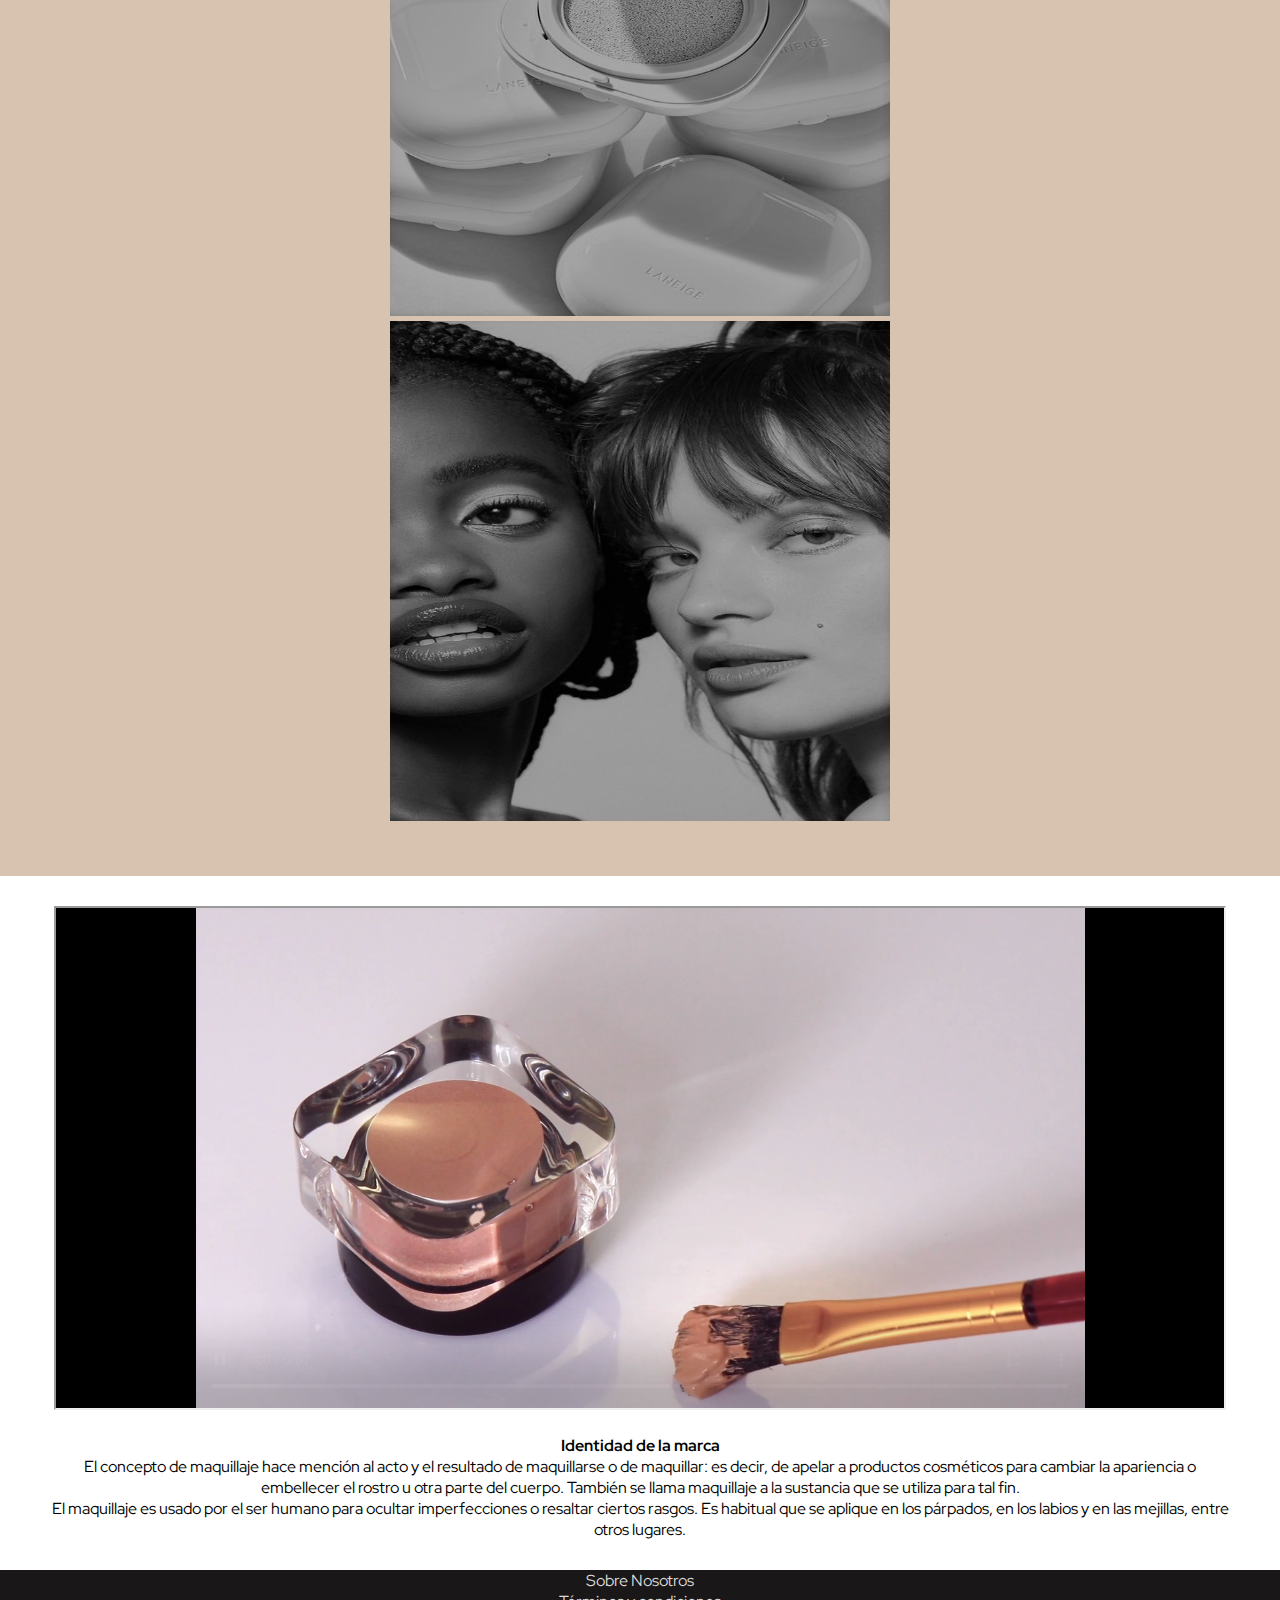
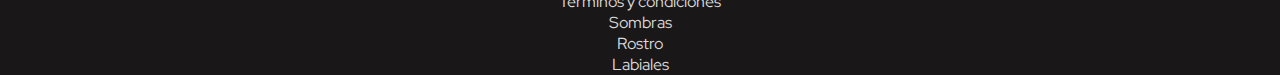
==== commit 8f9d3698: "Cambios en pages (titulos) + cambio carrusel en about_us" ====
--- a/pages/about_us.html
+++ b/pages/about_us.html
@@ -69,18 +69,23 @@
       <ul class="carousel-indicators">
         <li data-target="#demo" data-slide-to="0" class="active"></li>
         <li data-target="#demo" data-slide-to="1"></li>
+        <li data-target="#demo" data-slide-to="2"></li>
+        <li data-target="#demo" data-slide-to="3"></li>
+        <li data-target="#demo" data-slide-to="4"></li>
       </ul>
 
       <!-- The slideshow -->
       <div class="carousel-inner">
         <div class="carousel-item active">
           <img src="../img/oficina.jpg" alt="Los Angeles" width="1100" height="500">
-          <img src="../img/sombras_cara.jpg" alt="Chicago" width="1100" height="500">
-          <img src="../img/personas2.jpg" alt="Chicago" width="1100" height="500">
         </div>
         <div class="carousel-item">
           <img src="../img/personas1.jpg" alt="Los Angeles" width="1100" height="500">
+        </div>
+        <div class="carousel-item">
           <img src="../img/base_liquida.jpg" alt="Chicago" width="1100" height="500">
+        </div>
+        <div class="carousel-item">
           <img src="../img/personas3.jpg" alt="Chicago" width="1100" height="500">
         </div>
       </div>
@@ -97,8 +102,8 @@
 
 
   <section class="row container-fluid video_info" id="legal">
-    <iframe class="col-7" width="99%" height="600" src="../img/Cosmetics - 25850.mp4"></iframe>
-    <div class="col-5">
+    <iframe class="col-xl-7" width="99%" height="500vh" src="../img/Cosmetics - 25850.mp4"></iframe>
+    <div class="col-xl-5">
       <h4>Identidad de la marca</h4>
       <p>
         El concepto de maquillaje hace mención al acto y el resultado de maquillarse o de maquillar: es decir, de apelar a
--- a/style/index.css
+++ b/style/index.css
@@ -144,13 +144,13 @@
 /*Estilos Product Page*/
 /*Titulo de categoría*/
 .titleCat {
+    text-align: center;
+}
+
+.titleCat h3 {
+    padding: 20px;
     background-image: url(../img/makeup.jpg);
-    background-size:cover;
-    height: 5vh;
-    text-align: center;
-}
-
-.titleCat h3 {
+    background-size: cover;
     color: rgb(255, 255, 255);
     font-weight: bold;
 }
@@ -195,7 +195,11 @@
 }
 
 .video_info {
-padding:    30px 50px;
+padding: 30px 50px;
+}
+
+.video_info div {
+    padding-top: 20px;
 }
 
 
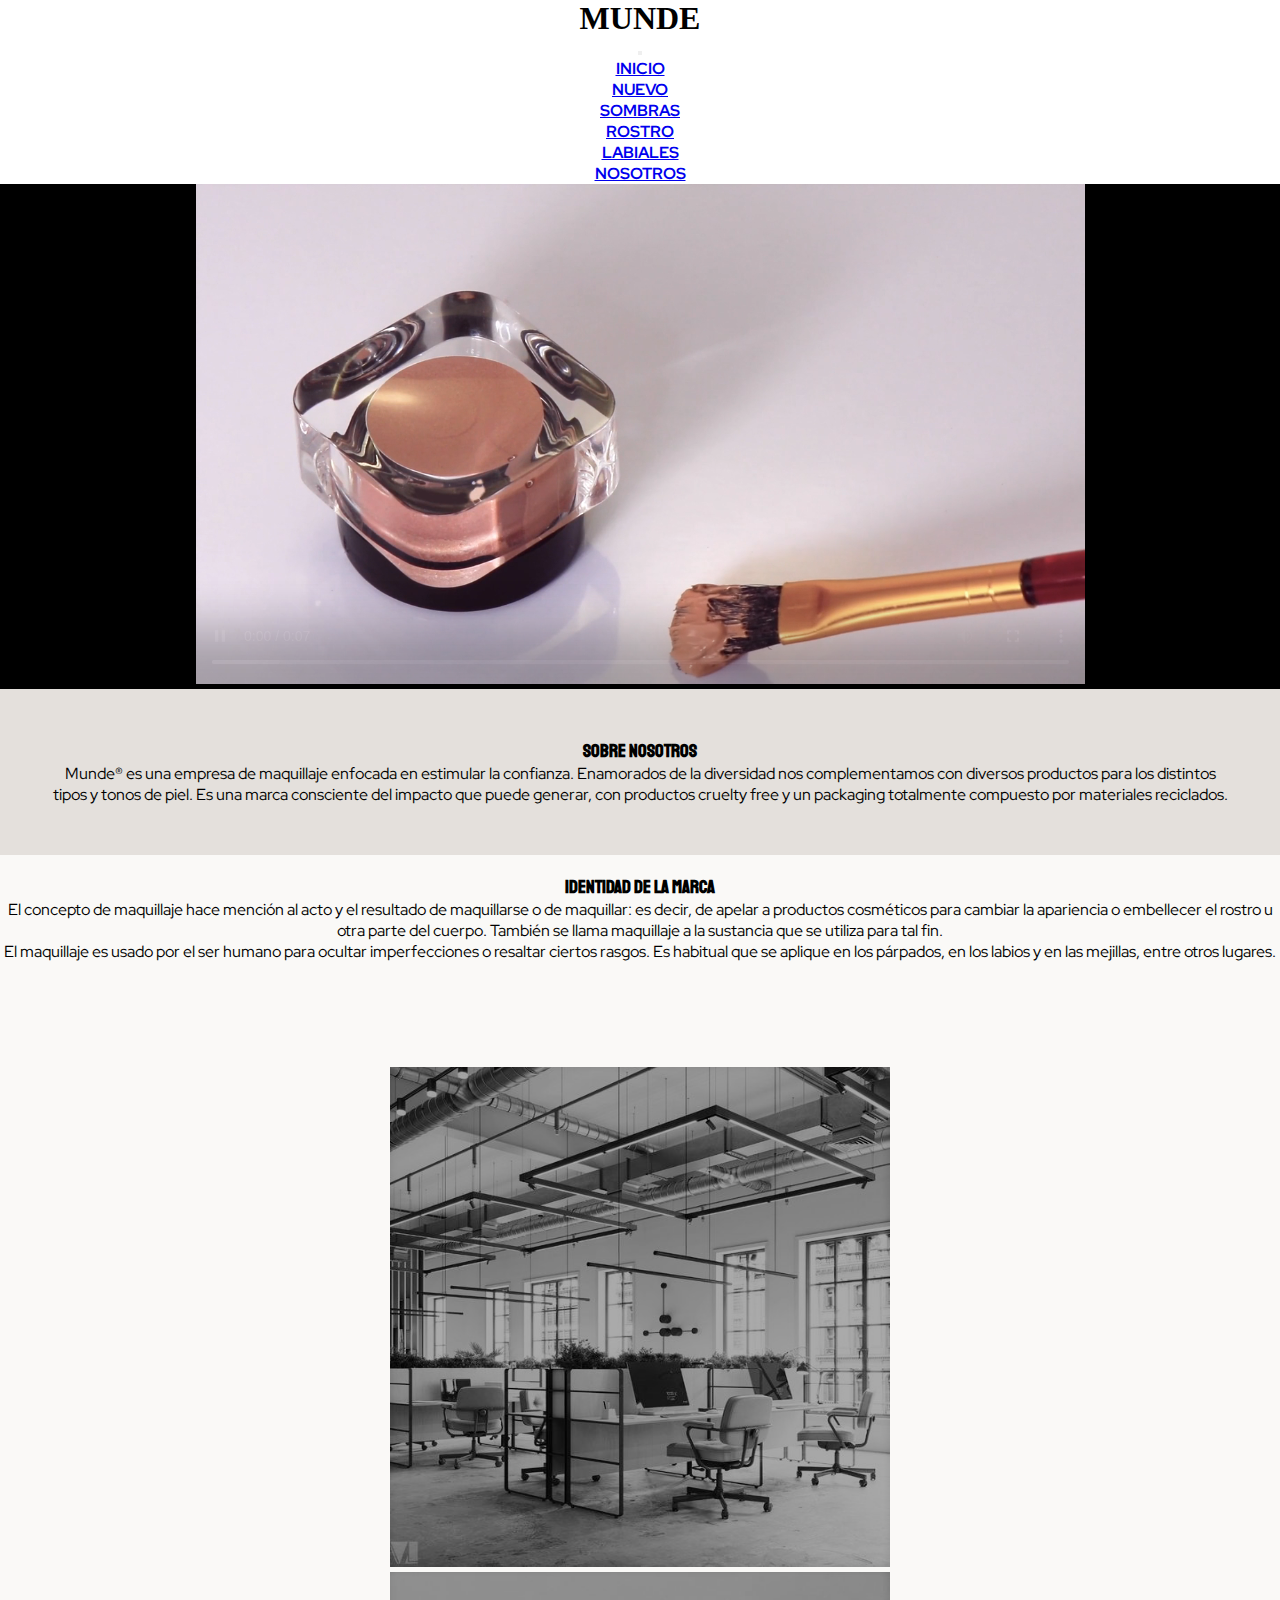
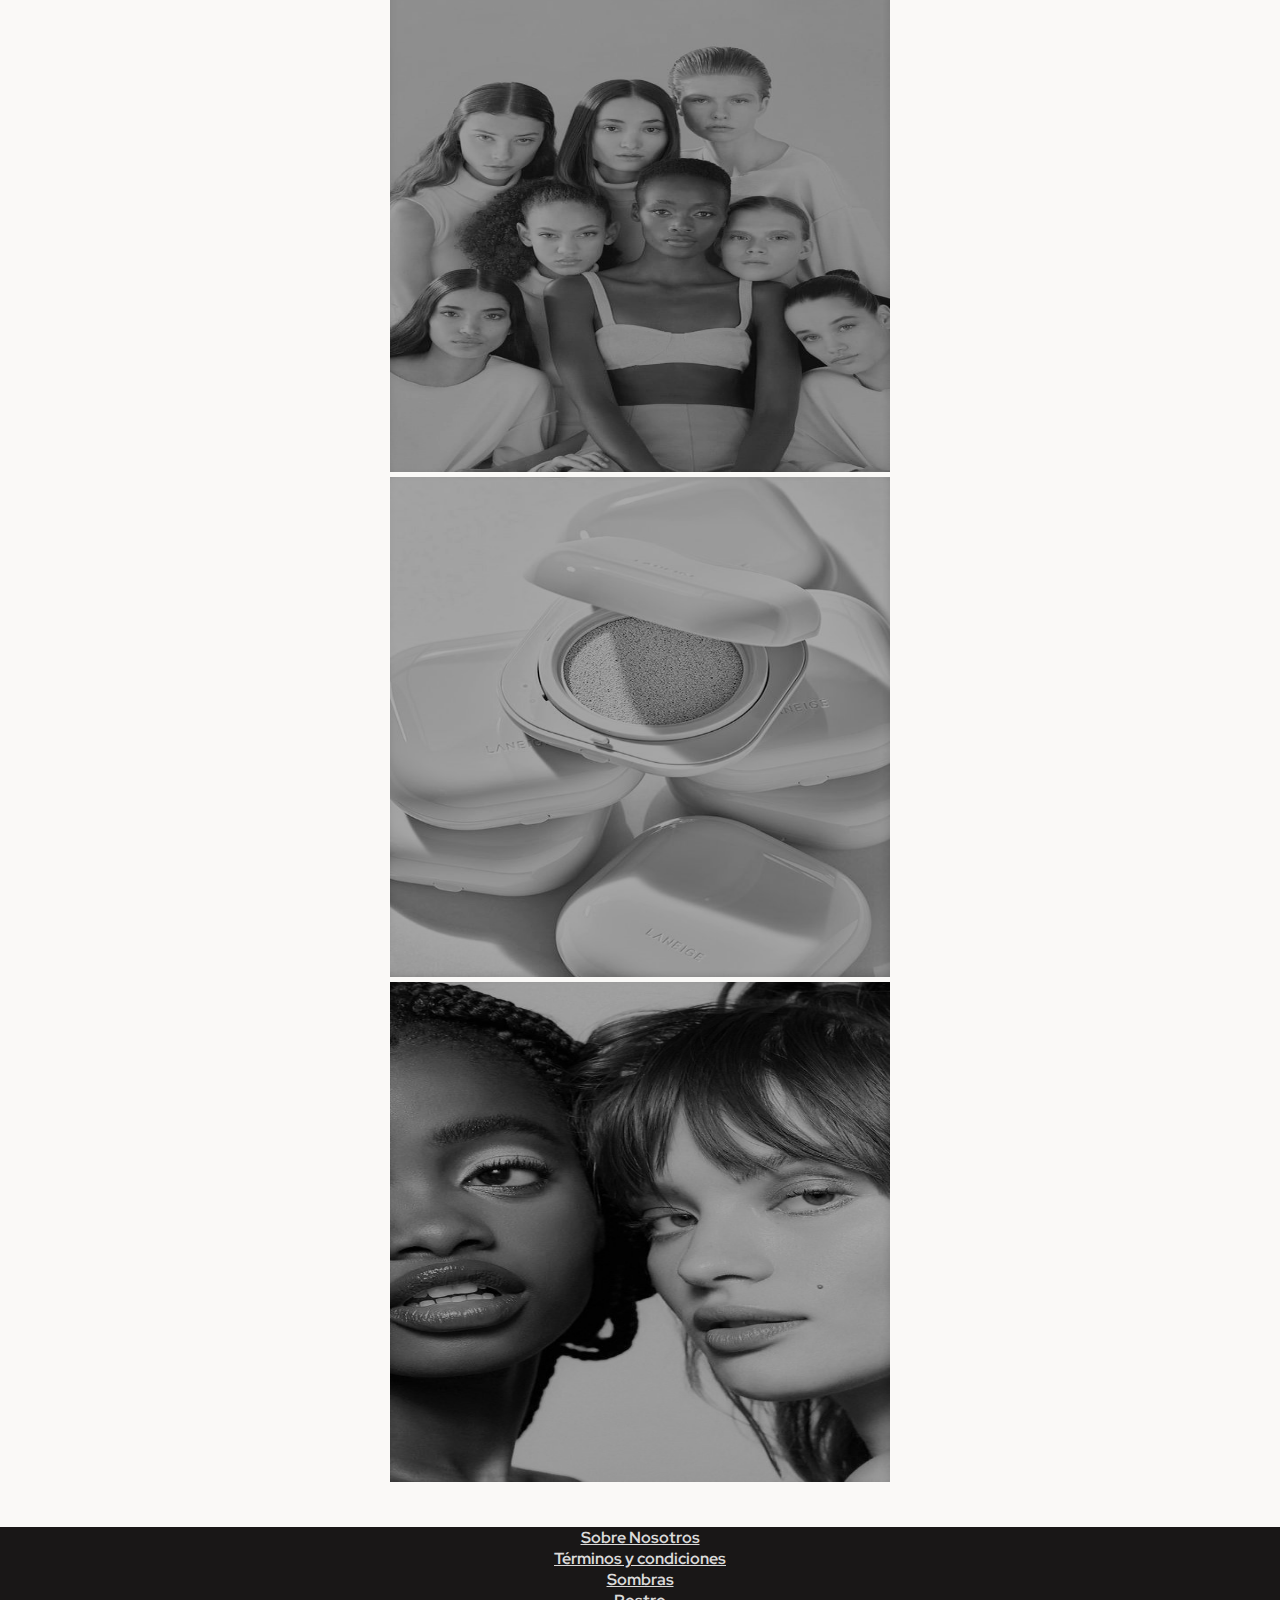
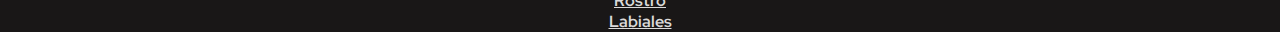
==== commit fe12601b: "Cambios en estilo index.html / Creacion de detalle de producto/ Cambios en estilo de about_us / Camb" ====
--- a/pages/about_us.html
+++ b/pages/about_us.html
@@ -5,7 +5,13 @@
   <meta charset="UTF-8">
   <meta http-equiv="X-UA-Compatible" content="IE=edge">
   <meta name="Munde Cosmetics" content="Munde Cosmetics">
-  <title>Munde Cosmetics</title>
+
+  <!--SEO-->
+  <title>Sobre Nosotros - Cosméticos Munde</title>
+  <meta name="description"
+    content="Marca de maquillaje creada en Uruguay para todo tipo y tonos de piel - cruelty free">
+  <meta name="keywords" content="Marca de maquillaje,maquillaje uruguay,munde,cruelty free,cosmeticos uruguay">
+
   <!--Bootstrap-->
   <link rel="stylesheet" href="https://cdn.jsdelivr.net/npm/bootstrap@4.6.1/dist/css/bootstrap.min.css"
     integrity="sha384-zCbKRCUGaJDkqS1kPbPd7TveP5iyJE0EjAuZQTgFLD2ylzuqKfdKlfG/eSrtxUkn" crossorigin="anonymous">
@@ -51,72 +57,80 @@
     </nav>
   </header>
 
+  <main>
+    <div class="video_i">
+      <iframe class="col-xl-7" width="100%" height="500vh" src="../img/Cosmetics - 25850.mp4"></iframe>
+    </div>
 
-  <!--Información de MUNDE-->
-  <section class="about_text  container-fluid">
-    <h3>SOBRE NOSOTROS</h3 id="info_us">
-    <p>
-      Munde® es una empresa de maquillaje enfocada en estimular la confianza.
-      Enamorados de la diversidad nos complementamos con diversos productos para los distintos tipos y tonos de
-      piel.
-      Es una marca consciente del impacto que puede generar, con productos cruelty free y un packaging totalmente
-      compuesto por materiales reciclados.
-    </p>
+    <!--Información de MUNDE-->
+    <section class="about_text  container-fluid">
+      <h3>SOBRE NOSOTROS</h3 id="info_us">
+      <p>
+        Munde® es una empresa de maquillaje enfocada en estimular la confianza.
+        Enamorados de la diversidad nos complementamos con diversos productos para los distintos tipos y tonos de
+        piel.
+        Es una marca consciente del impacto que puede generar, con productos cruelty free y un packaging totalmente
+        compuesto por materiales reciclados.
+      </p>
+    </section>
 
+    <section class="row container-fluid marca_info" id="legal">
+      <div>
+        <h3>Identidad de la marca</h4>
+          <p>
+            El concepto de maquillaje hace mención al acto y el resultado de maquillarse o de maquillar: es decir, de
+            apelar a
+            productos cosméticos para cambiar la apariencia o embellecer el rostro u otra parte del cuerpo. También se
+            llama
+            maquillaje a la sustancia que se utiliza para tal fin.
+          </p>
+          <p>
+            El maquillaje es usado por el ser humano para ocultar imperfecciones o resaltar ciertos rasgos. Es habitual
+            que se
+            aplique en los párpados, en los labios y en las mejillas, entre otros lugares.
+          </p>
+          <i class="fa-solid fa-recycle"></i>
+      </div>
+    </section>
+    
+    <!--Carousel de imagenes-->
+    <section>
+      <div id="demo" class="carousel slide carousel_img" data-ride="carousel">
+        <!-- Indicators -->
+        <ul class="carousel-indicators">
+          <li data-target="#demo" data-slide-to="0" class="active"></li>
+          <li data-target="#demo" data-slide-to="1"></li>
+          <li data-target="#demo" data-slide-to="2"></li>
+          <li data-target="#demo" data-slide-to="3"></li>
+          <li data-target="#demo" data-slide-to="4"></li>
+        </ul>
 
-    <div id="demo" class="carousel slide carousel_img" data-ride="carousel">
-      <!-- Indicators -->
-      <ul class="carousel-indicators">
-        <li data-target="#demo" data-slide-to="0" class="active"></li>
-        <li data-target="#demo" data-slide-to="1"></li>
-        <li data-target="#demo" data-slide-to="2"></li>
-        <li data-target="#demo" data-slide-to="3"></li>
-        <li data-target="#demo" data-slide-to="4"></li>
-      </ul>
+        <!-- The slideshow -->
+        <div class="carousel-inner">
+          <div class="carousel-item active">
+            <img src="../img/oficina.jpg" alt="Imagen de las oficinas de trabajo" width="100%" height="500">
+          </div>
+          <div class="carousel-item">
+            <img src="../img/personas1.jpg" alt="Modelos utilizando los productos" width="100%" height="500">
+          </div>
+          <div class="carousel-item">
+            <img src="../img/base_liquida.jpg" alt="Producto - Base liquida" width="100%" height="500">
+          </div>
+          <div class="carousel-item">
+            <img src="../img/personas3.jpg" alt="Modelos utilizando los productos" width="100%" height="500">
+          </div>
+        </div>
 
-      <!-- The slideshow -->
-      <div class="carousel-inner">
-        <div class="carousel-item active">
-          <img src="../img/oficina.jpg" alt="Los Angeles" width="1100" height="500">
-        </div>
-        <div class="carousel-item">
-          <img src="../img/personas1.jpg" alt="Los Angeles" width="1100" height="500">
-        </div>
-        <div class="carousel-item">
-          <img src="../img/base_liquida.jpg" alt="Chicago" width="1100" height="500">
-        </div>
-        <div class="carousel-item">
-          <img src="../img/personas3.jpg" alt="Chicago" width="1100" height="500">
-        </div>
+        <!-- Left and right controls -->
+        <a class="carousel-control-prev" href="#demo" data-slide="prev">
+          <span class="carousel-control-prev-icon"></span>
+        </a>
+        <a class="carousel-control-next" href="#demo" data-slide="next">
+          <span class="carousel-control-next-icon"></span>
+        </a>
       </div>
-
-      <!-- Left and right controls -->
-      <a class="carousel-control-prev" href="#demo" data-slide="prev">
-        <span class="carousel-control-prev-icon"></span>
-      </a>
-      <a class="carousel-control-next" href="#demo" data-slide="next">
-        <span class="carousel-control-next-icon"></span>
-      </a>
-    </div>
-  </section>
-
-
-  <section class="row container-fluid video_info" id="legal">
-    <iframe class="col-xl-7" width="99%" height="500vh" src="../img/Cosmetics - 25850.mp4"></iframe>
-    <div class="col-xl-5">
-      <h4>Identidad de la marca</h4>
-      <p>
-        El concepto de maquillaje hace mención al acto y el resultado de maquillarse o de maquillar: es decir, de apelar a
-        productos cosméticos para cambiar la apariencia o embellecer el rostro u otra parte del cuerpo. También se llama
-        maquillaje a la sustancia que se utiliza para tal fin.
-      </p>
-      <p>
-        El maquillaje es usado por el ser humano para ocultar imperfecciones o resaltar ciertos rasgos. Es habitual que se
-        aplique en los párpados, en los labios y en las mejillas, entre otros lugares.
-      </p>
-    </div>
-  </section>
-
+    </section>
+  </main>
 
   <!-- Footer -->
   <footer class="text-center text-white">
@@ -179,5 +193,4 @@
     integrity="sha384-VHvPCCyXqtD5DqJeNxl2dtTyhF78xXNXdkwX1CZeRusQfRKp+tA7hAShOK/B/fQ2" crossorigin="anonymous">
   </script>
 </body>
-
 </html>--- a/style/index.css
+++ b/style/index.css
@@ -1,256 +1,312 @@
+@charset "UTF-8";
 /*Imports*/
-@import url('https://fonts.googleapis.com/css2?family=Orelega+One&family=Permanent+Marker&family=Red+Hat+Display&display=swap');
-@import url('https://fonts.googleapis.com/css2?family=Orelega+One&family=Permanent+Marker&display=swap');
-
+@import url("https://fonts.googleapis.com/css2?family=Orelega+One&family=Permanent+Marker&family=Red+Hat+Display&display=swap");
+@import url("https://fonts.googleapis.com/css2?family=Orelega+One&family=Permanent+Marker&display=swap");
+@import url("https://fonts.googleapis.com/css2?family=Staatliches&display=swap");
+/*Fuentes*/
+/*Colores*/
+/*index*/
+/*Nuevos productos - index*/
+/*Sobre nosotros - index*/
+/*Footer*/
 /*Reset css*/
 * {
-    margin: 0;
-    padding: 0;
-}
-
-a {
-    text-decoration: none;
-    color: black;
+  margin: 0;
+  padding: 0;
 }
 
 body {
-    text-align: center;
-    font-family: 'Red Hat Display', sans-serif;
+  text-align: center;
+  font-family: Red Hat Display, sans-serif;
+  background-color: rgba(231, 223, 213, 0.188);
 }
 
 .container-fluid {
-    padding: 0;
+  padding: 0;
 }
 
 /*header*/
-header h1{
-    font-family: 'Permanent Marker', cursive;
-    color: rgb(0, 0, 0);
+header {
+  background-color: white;
+}
+header h1 {
+  font-family: Permanent Marker, cursive;
+  color: rgb(0, 0, 0);
 }
 
 /*nav*/
 .navbar {
-    font-weight: bold;
-    flex-direction: column;
-} 
-    
+  font-weight: bold;
+  flex-direction: column;
+}
+
 /*Nuevos productos*/
 .jumbotron {
-    background-image: url(../img/color.jpg);
-    background-size: cover;
-    height: 90vh;
-    display: flex;
-    align-items: center;
-    justify-content: center;
-    flex-direction: column;
-    justify-content:end;
-    color: white;
-    border-radius: 0;
-}
-
+  background-image: url(../img/color.jpg);
+  background-size: cover;
+  height: 90vh;
+  display: flex;
+  align-items: center;
+  justify-content: center;
+  flex-direction: column;
+  justify-content: end;
+  color: white;
+  border-radius: 0;
+}
 .jumbotron h2 {
-    font-size: 50px;
-}
-
+  font-size: 100px;
+  padding: 10px;
+  font-family: Staatliches, cursive;
+}
 .jumbotron a {
-    transition: transform 1s;
-    text-decoration: none;
-}
-
+  transition: transform 1s;
+  text-decoration: none;
+}
 .jumbotron a:hover {
-    transform: scale(1.1);
+  transform: scale(1.1);
 }
 
 /*Categorias productos*/
 .products div {
-    margin: 0;
+  margin: 0;
 }
 .products article img {
-    height: 70%;
-    width: 100%;
-    box-shadow: 10px 20px 50px rgba(0, 0, 0, 0.267);
-}
-
+  height: 70%;
+  width: 100%;
+  box-shadow: 10px 20px 50px rgba(0, 0, 0, 0.267);
+}
+.products h2 {
+  font-family: Staatliches, cursive;
+  font-size: 40px;
+}
 .products p {
-    font-size: 20px;
-    margin: 20px;
-}
-
+  font-size: 25px;
+  margin: 20px;
+}
 .products article {
-    margin: 20px;
-    transition: transform 1s;
-}
-
+  margin: 20px;
+  transition: transform 1s;
+}
 .products article a:hover {
-    transform: scale(1.05);
-    text-decoration: none;
+  transform: scale(1.05);
+  text-decoration: none;
 }
 
 /*About us*/
 .about_us {
-    background-color: rgba(210, 226, 197, 0.555);
-    display: flex;
-    align-items: center;
-    justify-content: center;
-    flex-direction: column;
-}
-
+  background-color: rgb(255, 255, 255);
+  display: flex;
+  align-items: center;
+  justify-content: center;
+  flex-direction: column;
+  border: 3px solid;
+  width: 97%;
+}
 .about_us h3 {
-    margin: 3vh;
-}    
+  margin: 3vh;
+  font-family: Staatliches, cursive;
+}
 
 /*Form contacto*/
-.contact h3, form {
-    margin: 4%;
-}
-
+.contact {
+  padding: 7px;
+}
+.contact h3 {
+  font-family: Staatliches, cursive;
+}
+.contact h3, .contact form {
+  margin: 2%;
+}
 .contact form {
-    text-align: left;
-}
-
-.contact form button {
-    justify-content: center;
-    width: 50%;
-    display: flex;
+  text-align: left;
+  font-weight: bold;
+}
+.contact form input, .contact form select {
+  border-radius: 0.5;
+  background-color: rgba(255, 255, 255, 0);
+  border: 2px solid black;
+}
+.contact button {
+  justify-content: center;
+  width: 50%;
+  display: flex;
 }
 
 /*Footer*/
 footer {
-    background-color: rgb(25, 23, 23);
-    display: flex;
-    justify-content:center ;
-}
-
+  margin-top: 40px;
+  background-color: rgb(25, 23, 23);
+  display: flex;
+  justify-content: center;
+  font-weight: bold;
+}
 footer i {
-    font-size: 35px;
-    color: rgb(218, 217, 217);
-}
-
-
+  font-size: 40px;
+  color: rgb(218, 217, 217);
+}
 footer li {
-    list-style: none;
-
-}
-
+  list-style: none;
+}
 footer li a {
-    color: rgb(218, 217, 217);
-}
-
-footer li a:hover , i:hover{
-    color: rgb(255, 254, 254);
-    text-decoration: none;
-}
-
-/*Estilos Product Page*/
-/*Titulo de categoría*/
-.titleCat {
-    text-align: center;
-}
-
-.titleCat h3 {
-    padding: 20px;
-    background-image: url(../img/makeup.jpg);
-    background-size: cover;
-    color: rgb(255, 255, 255);
-    font-weight: bold;
-}
-
-/*Estilos Productos*/
-.allProducts {
-    display: flex;
-    justify-content: center;
-}
-.allProducts div {
-    width: 100vw;
-    margin-top: 35px;
-}
-
-.allProducts img {
-    height: 60%;
-    width: 90%;
-}
-
-/* Estilo new.html*/
-.titleNewCat {
-    background-image: linear-gradient(to bottom, #830006, #9f302c, #b85250, #d07374, #e59599);
-}
-
-.titleNewCat h3{
-    color: white;
-    font-weight: bold;
-    font-size: 40px;
-    padding: 20px;
-}
-
-/* Estilo about_us.html*/
-.about_text {
-    padding: 50px;
-    height: 100%;
-    background-color: rgb(215, 195, 176);
-}
-
-.carousel_img img {
-    display: inline;
-    width: 500px;
-}
-
-.video_info {
-padding: 30px 50px;
-}
-
-.video_info div {
-    padding-top: 20px;
-}
-
-
-.video_info div {
-    align-self: center;
-}
+  color: rgb(218, 217, 217);
+}
+footer li a:hover, footer li i:hover {
+  color: rgb(255, 254, 254);
+  text-decoration: none;
+}
+
 /*Estilo botones*/
 /*Boton negro*/
 .buttonBlack a {
-    display: inline-block;
-    font-weight: bold;
-    padding: 10px;
-    margin-bottom:100px ;
-    color: rgb(255, 255, 255);
-    background-color: rgb(0, 0, 0);
-    box-shadow: 0px 5px 10px rgba(0, 0, 0, 0.428);
-    width: 15vh;
+  display: inline-block;
+  font-weight: bold;
+  padding: 10px;
+  margin-bottom: 100px;
+  color: rgb(255, 255, 255);
+  background-color: rgb(0, 0, 0);
+  box-shadow: 0px 5px 10px rgba(0, 0, 0, 0.428);
+  width: 15vh;
 }
 
 /*Boton blanco con border negro*/
 .buttonForm {
-    border-radius: 0;
-    font-weight: bold;
-    margin: 2%;
-    padding: 8px;
-    width: 15vh ;
-    background-color: rgb(255, 255, 255);
-    color: rgb(0, 0, 0);
-    border: 1px solid rgb(184, 184, 184);
-    color: rgb(62, 62, 62);
-    cursor: pointer;
+  border-radius: 0;
+  font-weight: bold;
+  margin: 2%;
+  padding: 8px;
+  width: 15vh;
+  background-color: rgb(7, 115, 111);
+  color: rgb(0, 0, 0);
+  border: 1px solid transparent;
+  box-shadow: 0px 5px 10px rgba(0, 0, 0, 0.428);
+  color: white;
+  cursor: pointer;
 }
 
 /*Boton blanco transparente*/
-.buttonWhite a{
-    border: none;
-    font-weight: bold;
-    padding: 1.5vh;
-    margin: 2vh;
-    color: rgb(31, 31, 31);
-    background-color: rgb(255, 255, 255);
-    box-shadow: 0px 5px 10px rgba(0, 0, 0, 0.368);
-    margin-bottom: 50px;
-    width: 20vh;
+.buttonWhite a {
+  border: none;
+  font-weight: bold;
+  padding: 1.5vh;
+  margin: 2vh;
+  color: rgb(31, 31, 31);
+  background-color: rgb(255, 255, 255);
+  box-shadow: 0px 5px 10px rgba(0, 0, 0, 0.368);
+  margin-bottom: 50px;
+  width: 20vh;
 }
 
 /*Menu hamburguesa*/
-@media only screen and (max-width:766px) {
-    .navbar {
-        flex-direction: row;
-    }
-}
-
-
+@media only screen and (max-width: 766px) {
+  .navbar {
+    flex-direction: row;
+  }
+}
+/*Estilos Product Page*/
+/*Categorías*/
+/*Titulo de categoría*/
+.titleCat {
+  text-align: center;
+}
+.titleCat h3 {
+  padding: 20px;
+  background-image: url(../img/makeup.jpg);
+  background-size: cover;
+  color: rgb(255, 255, 255);
+  font-weight: bold;
+}
+
+/*Estilos Productos*/
+.allProducts {
+  display: flex;
+  justify-content: center;
+}
+.allProducts div {
+  width: 100vw;
+  margin-top: 35px;
+}
+.allProducts img {
+  height: 60%;
+  width: 90%;
+}
+
+/*Estilo new.html*/
+.titleNewCat {
+  background-image: url(../img/a.jpg);
+  background-size: cover;
+  box-shadow: 1px 13px 14px -8px rgba(0, 0, 0, 0.294);
+}
+.titleNewCat h3 {
+  color: rgb(0, 0, 0);
+  font-weight: bold;
+  font-size: 40px;
+  padding: 20px;
+}
+
+/* Estilo about_us.html*/
+.video_i {
+  background-color: black;
+}
+.video_i iframe {
+  border: none;
+}
+
+.about_text {
+  padding: 50px;
+  height: 100%;
+  background-color: rgba(208, 202, 197, 0.537);
+}
+.about_text p {
+  display: block;
+}
+.about_text h3 {
+  font-family: Staatliches, cursive;
+}
+
+.carousel_img img {
+  width: 500px;
+}
+
+.marca_info div {
+  padding-top: 20px;
+  align-self: center;
+}
+.marca_info div h3 {
+  font-family: Staatliches, cursive;
+}
+
+/* Estilo product_detail.html*/
+.product_detail {
+  height: 70vh;
+  text-align: left;
+  display: flex;
+  padding: 50px;
+}
+.product_detail img {
+  width: 50%;
+  height: 70%;
+}
+.product_detail div {
+  padding-left: 40px;
+  font-size: 20px;
+}
+.product_detail div h4 {
+  font-family: Staatliches, cursive;
+}
+
+@media only screen and (max-width: 780px) {
+  .product_detail {
+    flex-direction: column;
+    height: 100vh;
+  }
+  .product_detail img {
+    width: 100%;
+    height: 70%;
+  }
+  .product_detail div {
+    padding: 20px;
+    font-size: 19px;
+  }
+}
+
+/*# sourceMappingURL=index.css.map */
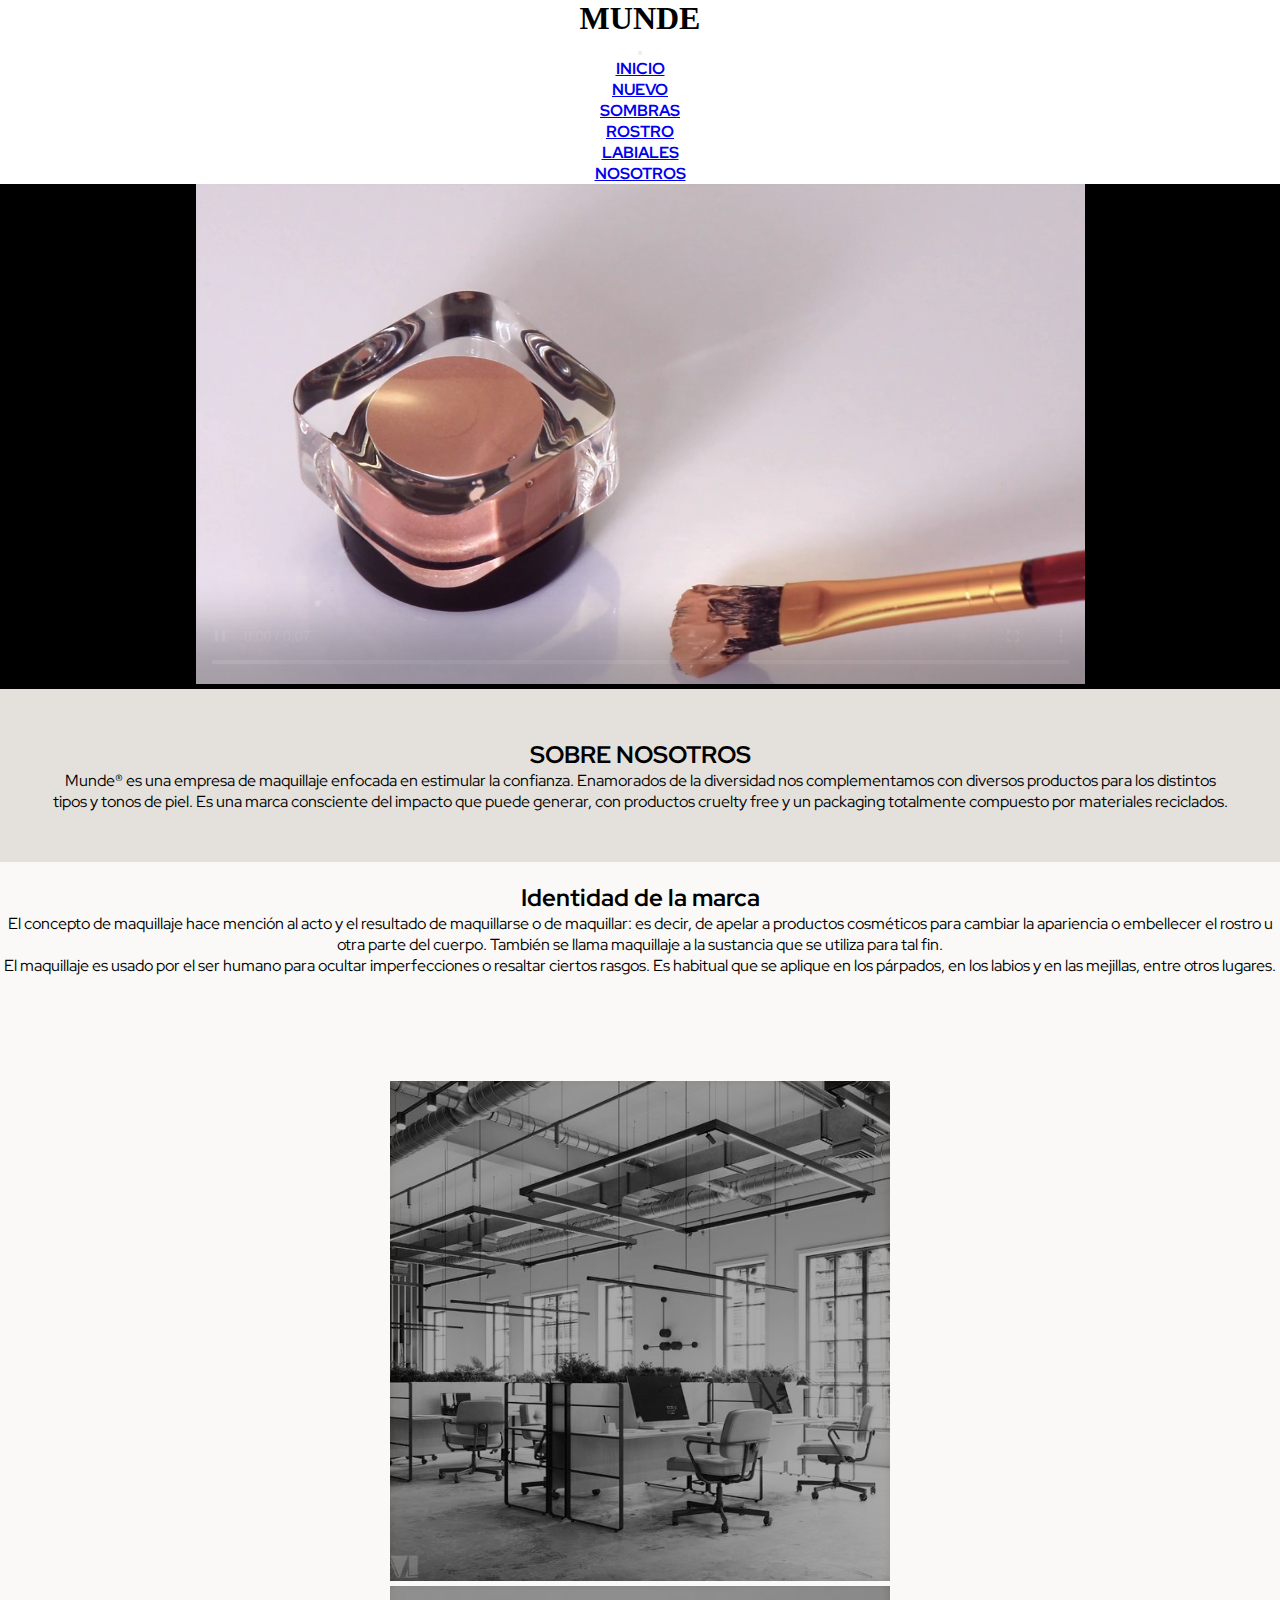
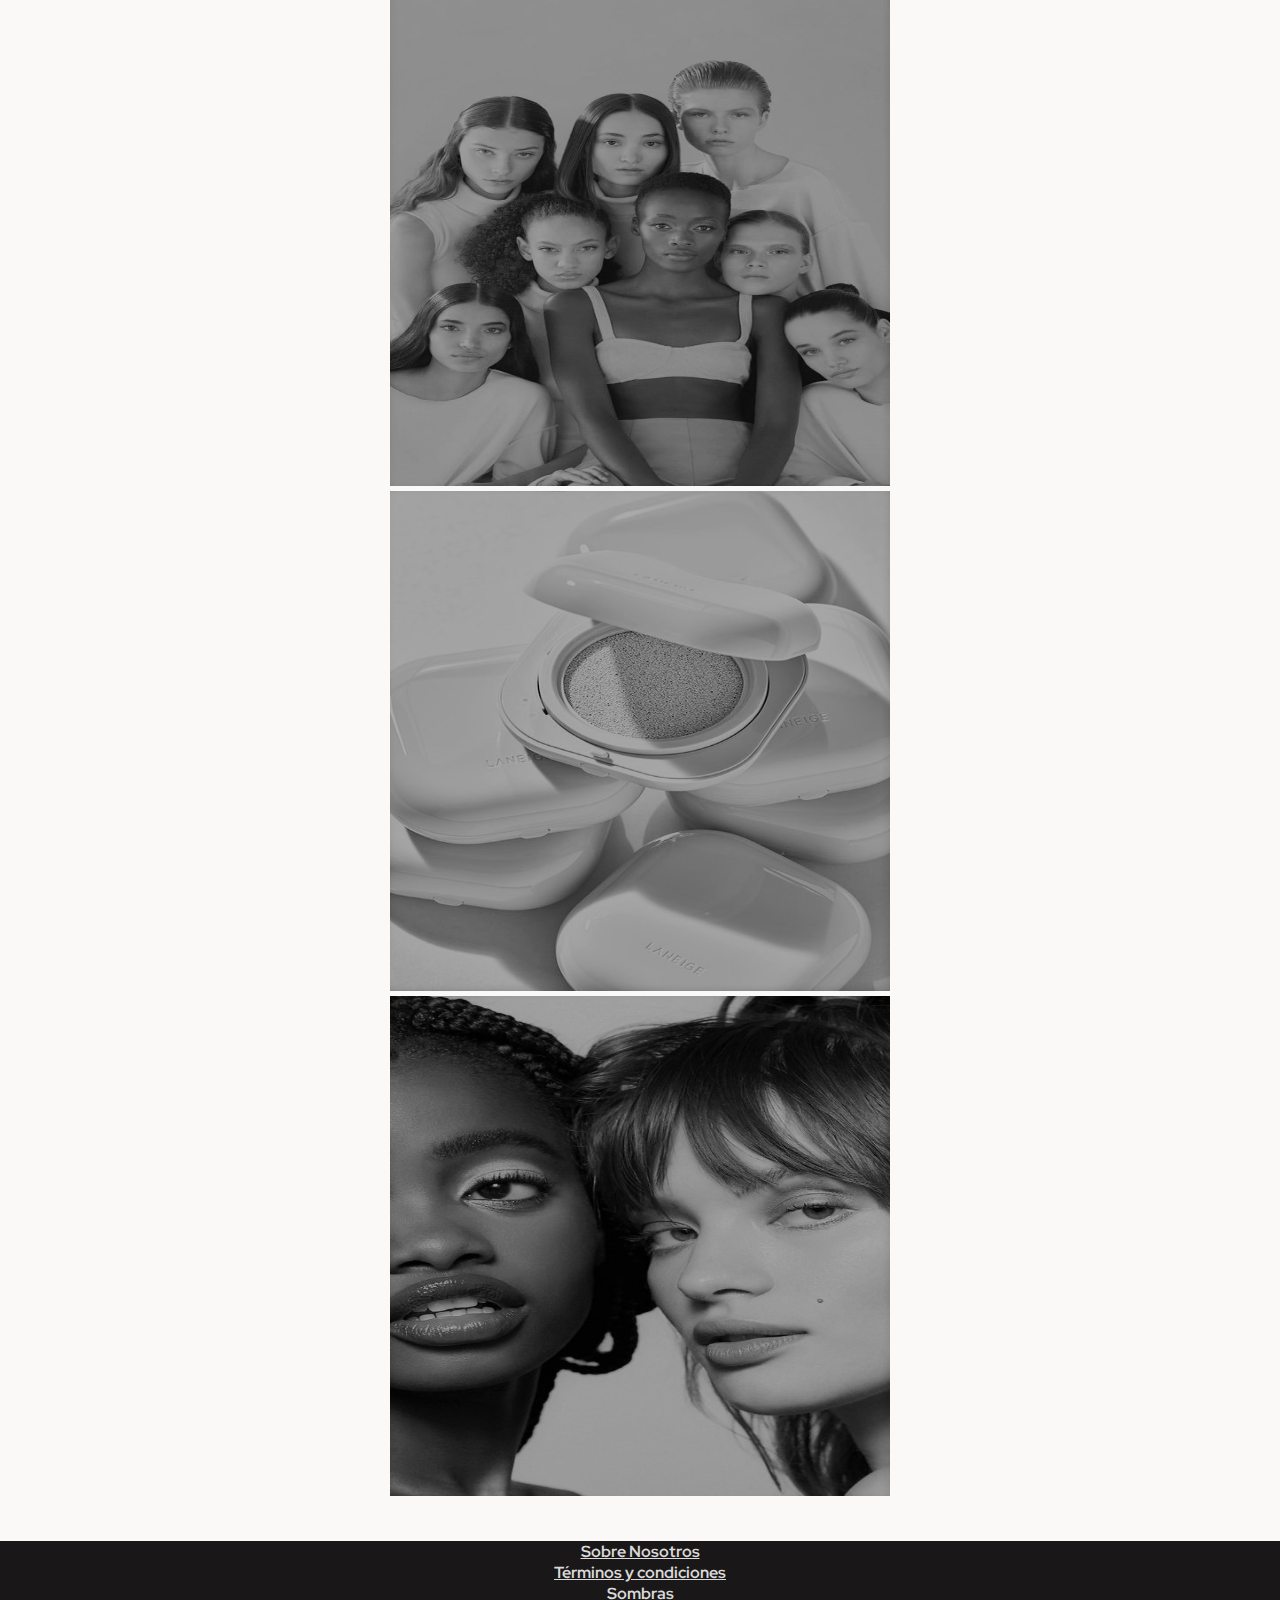
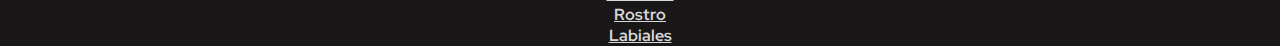
==== commit 15175d17: "estilo de pagina sin terminar estilo de nav" ====
--- a/pages/about_us.html
+++ b/pages/about_us.html
@@ -64,7 +64,7 @@
 
     <!--Información de MUNDE-->
     <section class="about_text  container-fluid">
-      <h3>SOBRE NOSOTROS</h3 id="info_us">
+      <h2>SOBRE NOSOTROS</h2 id="info_us">
       <p>
         Munde® es una empresa de maquillaje enfocada en estimular la confianza.
         Enamorados de la diversidad nos complementamos con diversos productos para los distintos tipos y tonos de
@@ -76,7 +76,7 @@
 
     <section class="row container-fluid marca_info" id="legal">
       <div>
-        <h3>Identidad de la marca</h4>
+        <h2>Identidad de la marca</h2>
           <p>
             El concepto de maquillaje hace mención al acto y el resultado de maquillarse o de maquillar: es decir, de
             apelar a
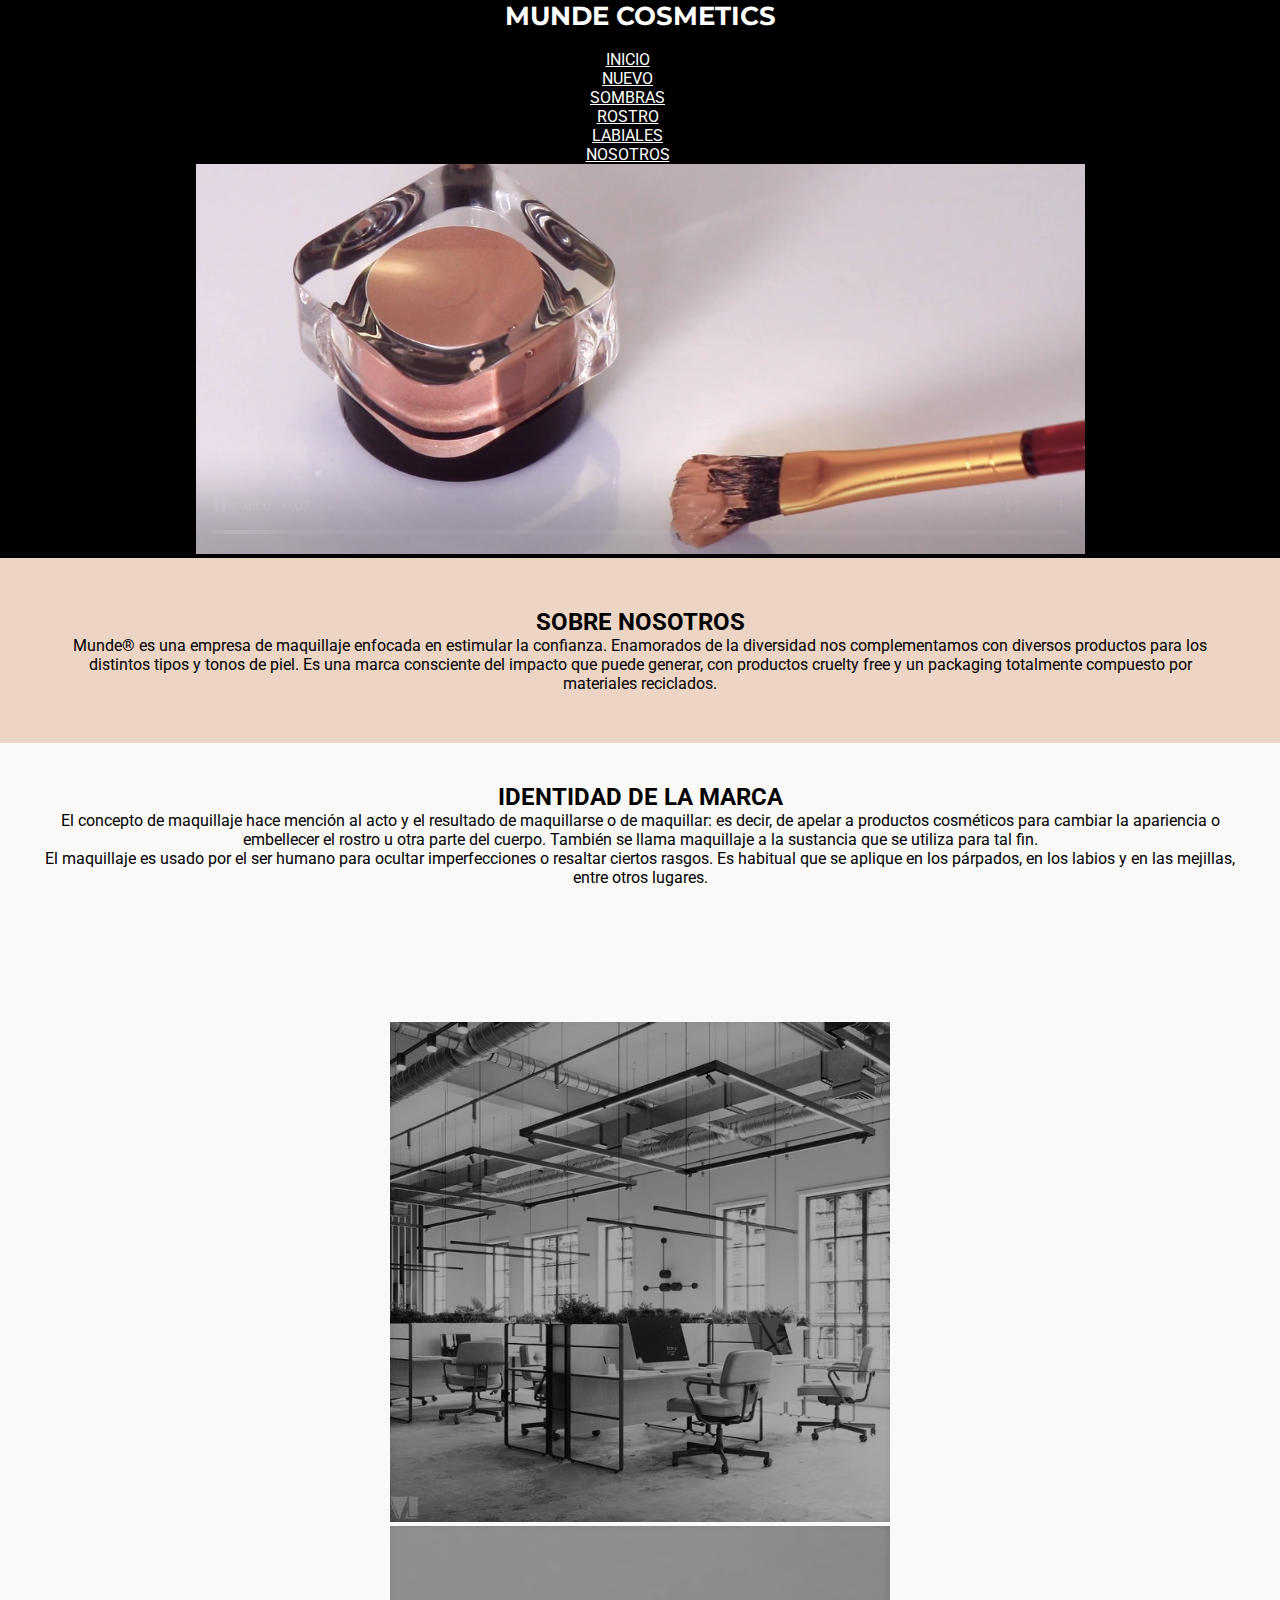
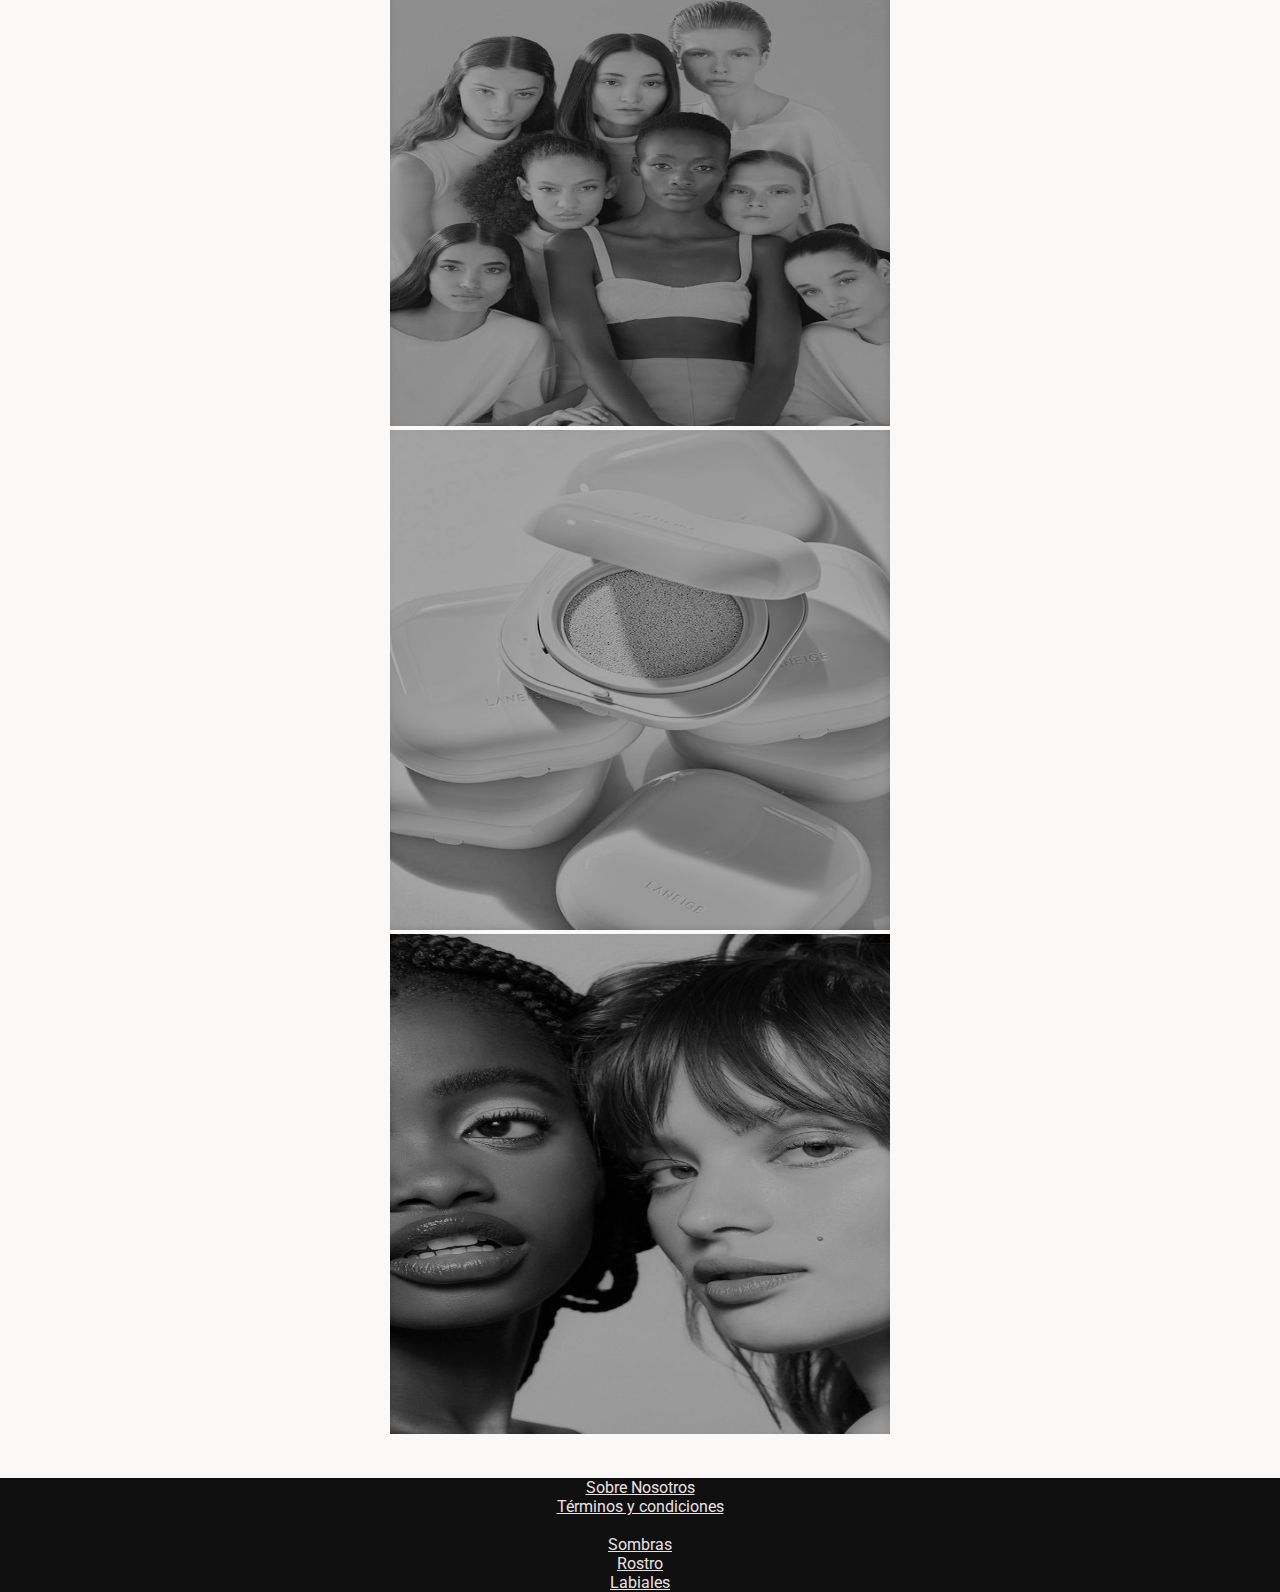
==== commit 09c07bc4: "Cambios header y ultimos detalles para entrega proyecto" ====
--- a/pages/about_us.html
+++ b/pages/about_us.html
@@ -15,20 +15,29 @@
   <!--Bootstrap-->
   <link rel="stylesheet" href="https://cdn.jsdelivr.net/npm/bootstrap@4.6.1/dist/css/bootstrap.min.css"
     integrity="sha384-zCbKRCUGaJDkqS1kPbPd7TveP5iyJE0EjAuZQTgFLD2ylzuqKfdKlfG/eSrtxUkn" crossorigin="anonymous">
+
   <!--Estilos css-->
-  <link rel="stylesheet" href="../style/index.css">
+  <link rel="stylesheet" href="../style/style.css">
   <link rel="stylesheet" href="https://cdnjs.cloudflare.com/ajax/libs/font-awesome/6.1.1/css/all.min.css"
     integrity="sha512-KfkfwYDsLkIlwQp6LFnl8zNdLGxu9YAA1QvwINks4PhcElQSvqcyVLLD9aMhXd13uQjoXtEKNosOWaZqXgel0g=="
     crossorigin="anonymous" referrerpolicy="no-referrer" />
+
   <!--Logo-->
   <link rel="shortcut icon" href="../img/logo.png">
+  
+  <!--Imports Google Fonts-->
+  <style>
+    @import url('https://fonts.googleapis.com/css2?family=Staatliches&display=swap');
+    @import url('https://fonts.googleapis.com/css2?family=Roboto&display=swap');
+    @import url('https://fonts.googleapis.com/css2?family=Montserrat&display=swap');
+  </style>
 </head>
 
 <body>
   <!--Header + navbar-->
   <header class="container-fluid">
-    <nav class="navbar navbar-expand-md  navbar-light">
-      <h1>MUNDE</h1>
+    <nav class="navbar navbar-expand-md  navbar-dark">
+      <h1>MUNDE COSMETICS</h1>
       <button class="navbar-toggler" type="button" data-toggle="collapse" data-target="#collapsibleNavbar">
         <span class="navbar-toggler-icon"></span>
       </button>
@@ -74,29 +83,29 @@
       </p>
     </section>
 
-    <section class="row container-fluid marca_info" id="legal">
+    <section class="row container marca_info" id="legal">
       <div>
-        <h2>Identidad de la marca</h2>
-          <p>
-            El concepto de maquillaje hace mención al acto y el resultado de maquillarse o de maquillar: es decir, de
-            apelar a
-            productos cosméticos para cambiar la apariencia o embellecer el rostro u otra parte del cuerpo. También se
-            llama
-            maquillaje a la sustancia que se utiliza para tal fin.
-          </p>
-          <p>
-            El maquillaje es usado por el ser humano para ocultar imperfecciones o resaltar ciertos rasgos. Es habitual
-            que se
-            aplique en los párpados, en los labios y en las mejillas, entre otros lugares.
-          </p>
-          <i class="fa-solid fa-recycle"></i>
+        <h2>IDENTIDAD DE LA MARCA</h2>
+        <p>
+          El concepto de maquillaje hace mención al acto y el resultado de maquillarse o de maquillar: es decir, de
+          apelar a
+          productos cosméticos para cambiar la apariencia o embellecer el rostro u otra parte del cuerpo. También se
+          llama
+          maquillaje a la sustancia que se utiliza para tal fin.
+        </p>
+        <p>
+          El maquillaje es usado por el ser humano para ocultar imperfecciones o resaltar ciertos rasgos. Es habitual
+          que se
+          aplique en los párpados, en los labios y en las mejillas, entre otros lugares.
+        </p>
+        <i class="fa-solid fa-recycle"></i>
       </div>
     </section>
-    
+
     <!--Carousel de imagenes-->
     <section>
       <div id="demo" class="carousel slide carousel_img" data-ride="carousel">
-        <!-- Indicators -->
+        <!-- Indicadores -->
         <ul class="carousel-indicators">
           <li data-target="#demo" data-slide-to="0" class="active"></li>
           <li data-target="#demo" data-slide-to="1"></li>
@@ -105,7 +114,7 @@
           <li data-target="#demo" data-slide-to="4"></li>
         </ul>
 
-        <!-- The slideshow -->
+        <!-- Imagenes carousel -->
         <div class="carousel-inner">
           <div class="carousel-item active">
             <img src="../img/oficina.jpg" alt="Imagen de las oficinas de trabajo" width="100%" height="500">
@@ -121,7 +130,7 @@
           </div>
         </div>
 
-        <!-- Left and right controls -->
+        <!-- Controles -->
         <a class="carousel-control-prev" href="#demo" data-slide="prev">
           <span class="carousel-control-prev-icon"></span>
         </a>
@@ -150,17 +159,25 @@
 
       <!--Redes sociales -->
       <div class="col-lg-4 col-md-12">
-        <section class="mb-4">
+        <ul class="mb-4 socialmedia">
           <!-- Instagram -->
-          <a target="_blank" class="btn btn-floating m-1" href="https://www.instagram.com"><i
+          <li>
+            <a target="_blank" class="btn btn-floating m-1" href="https://www.instagram.com"><i
               class="fa-brands fa-instagram"></i></a>
+          </li>
+
           <!-- Youtube -->
-          <a target="_blank" class="btn btn-floating m-1" href="https://www.youtube.com"><i
+          <li>
+            <a target="_blank" class="btn btn-floating m-1" href="https://www.youtube.com"><i
               class="fa-brands fa-youtube"></i></a>
+          </li>
+
           <!-- TikTok -->
-          <a target="_blank" class="btn btn-floating m-1" href="https://www.tiktok.com"><i
+          <li>
+            <a target="_blank" class="btn btn-floating m-1" href="https://www.tiktok.com"><i
               class="fa-brands fa-tiktok"></i></a>
-        </section>
+          </li>
+        </ul>
       </div>
 
       <!--Categorias-->
@@ -193,4 +210,5 @@
     integrity="sha384-VHvPCCyXqtD5DqJeNxl2dtTyhF78xXNXdkwX1CZeRusQfRKp+tA7hAShOK/B/fQ2" crossorigin="anonymous">
   </script>
 </body>
+
 </html>--- a/style/style.css
+++ b/style/style.css
@@ -0,0 +1,379 @@
+@charset "UTF-8";
+/*Imports scss*/
+/*Estilos header + footer y generales*/
+/*Fuentes*/
+/*Estilo header*/
+/*Footer*/
+/*Reset css*/
+* {
+  margin: 0;
+  padding: 0;
+}
+
+body {
+  text-align: center;
+  font-family: Roboto, sans-serif;
+  background-color: rgba(231, 223, 213, 0.188);
+}
+
+.container-fluid {
+  padding: 0;
+}
+
+/*header*/
+header {
+  background-color: black;
+}
+header h1 {
+  font-family: "Montserrat", sans-serif;
+  color: rgb(255, 255, 255);
+  margin: 0;
+  font-size: 1.6rem;
+}
+
+/*nav*/
+.navbar {
+  margin: 0px 7px;
+  height: 6vh;
+}
+.navbar .navbar-nav {
+  position: relative;
+  z-index: 1;
+  background-color: black;
+}
+.navbar .nav-item a {
+  color: rgb(255, 255, 255) !important;
+  margin-right: 25px;
+}
+.navbar .nav-item a:hover {
+  border-bottom: 1px solid rgb(255, 255, 255);
+}
+.navbar button {
+  border: none;
+}
+
+.navbar-collapse {
+  justify-content: flex-end;
+}
+
+/*Footer*/
+footer {
+  margin-top: 40px;
+  background-color: rgb(16, 15, 15);
+  display: flex;
+  justify-content: center;
+}
+footer i {
+  font-size: 2.5rem;
+  color: rgb(234, 226, 226);
+}
+footer li {
+  list-style: none;
+}
+footer li a {
+  color: rgb(234, 226, 226);
+}
+footer li a:hover, footer li i:hover {
+  color: rgb(255, 255, 255);
+  text-decoration: none;
+}
+footer .socialmedia {
+  display: inline-flex;
+}
+
+/*Estilo botones*/
+/*Boton negro*/
+.buttonBlack a {
+  display: inline-block;
+  font-weight: bold;
+  padding: 10px;
+  margin-bottom: 30px;
+  color: rgb(255, 255, 255);
+  background-color: rgb(0, 0, 0);
+  box-shadow: 0px 5px 10px rgba(0, 0, 0, 0.428);
+  width: 15vh;
+}
+
+/*Boton Formulario*/
+.buttonForm {
+  border-radius: 0;
+  font-weight: bold;
+  margin: 2%;
+  padding: 8px;
+  width: 15vh;
+  background-color: rgb(0, 0, 0);
+  border: 1px solid transparent;
+  box-shadow: 0px 5px 10px rgba(0, 0, 0, 0.428);
+  color: rgb(255, 255, 255);
+  cursor: pointer;
+}
+
+/*Boton bordo*/
+.buttonWhite a {
+  border: none;
+  font-weight: bold;
+  padding: 1.5vh;
+  margin: 2vh;
+  color: rgb(255, 255, 255);
+  background-color: #510712;
+  box-shadow: 0px 5px 10px rgba(0, 0, 0, 0.368);
+  margin-bottom: 50px;
+  width: 20vh;
+}
+
+/*@media header*/
+@media only screen and (min-width: 768px) and (max-width: 1023px) {
+  header h1 {
+    font-size: 1rem;
+  }
+
+  .nav-link {
+    font-size: 0.9rem;
+    margin-right: 0.8px;
+  }
+
+  .navbar .nav-item a {
+    margin-right: 5px;
+  }
+}
+@media only screen and (max-width: 395px) {
+  header h1 {
+    font-size: 0.9rem;
+  }
+}
+/*Estilos index.html*/
+/*Nuevos productos*/
+/*Nuevos productos*/
+.jumbotron {
+  background-image: url(../img/portada.jpg);
+  background-size: cover;
+  height: 94vh;
+  display: flex;
+  align-items: center;
+  justify-content: center;
+  flex-direction: column;
+  justify-content: end;
+  color: #000000;
+  border-radius: 0;
+}
+.jumbotron h2 {
+  font-size: 5rem;
+  padding: 10px;
+  font-family: Staatliches, cursive;
+}
+.jumbotron p {
+  font-size: 1.3rem;
+  font-weight: bold;
+}
+.jumbotron a {
+  transition: transform 1s;
+  text-decoration: none;
+}
+.jumbotron a:hover {
+  transform: scale(1.1);
+}
+
+/*Categorias productos*/
+.products div {
+  width: 100%;
+}
+.products article img {
+  height: auto;
+  width: 100%;
+  box-shadow: 10px 20px 50px rgba(0, 0, 0, 0.267);
+}
+.products h2 {
+  font-family: Staatliches, cursive;
+  font-size: 3rem;
+}
+.products h3 {
+  margin: 20px;
+}
+.products article {
+  margin: 20px;
+  transition: transform 1s;
+}
+.products article a:hover {
+  transform: scale(1.05);
+  text-decoration: none;
+}
+
+/*About us*/
+.about_us {
+  display: flex;
+  align-items: center;
+  justify-content: center;
+  flex-direction: column;
+  border: 3px solid;
+  width: 95%;
+  margin-top: 40px;
+}
+.about_us h2 {
+  margin: 3vh;
+  font-family: Staatliches, cursive;
+}
+.about_us p {
+  padding: 5px;
+}
+
+/*Form contacto*/
+.contact {
+  padding: 10px;
+}
+.contact h2 {
+  font-family: Staatliches, cursive;
+}
+.contact h2, .contact form {
+  margin: 2%;
+}
+.contact form {
+  text-align: left;
+  font-weight: bold;
+}
+.contact form input, .contact form select {
+  border-radius: 0.5;
+  border: 2px solid black;
+}
+.contact button {
+  width: 50%;
+}
+
+/*Estilos Product Page*/
+/*Categorías*/
+/*Titulo de categoría*/
+.titleCat h2 {
+  width: 100%;
+  padding: 20px;
+  background-image: url(../img/makeup.jpg);
+  background-size: cover;
+  color: rgb(255, 255, 255);
+  font-weight: bold;
+}
+
+/*Estilos Productos*/
+.allProducts div {
+  display: flex;
+  justify-content: center;
+}
+.allProducts article {
+  background-color: rgba(184, 174, 174, 0.058);
+  margin: 10px;
+}
+.allProducts article h3 {
+  padding: 10px;
+  font-size: 1.3rem;
+  font-weight: bold;
+}
+.allProducts article p {
+  font-size: 1rem;
+  color: rgb(72, 70, 70);
+}
+.allProducts article a {
+  text-decoration: none;
+}
+.allProducts article a:hover {
+  background-color: rgb(38, 37, 37);
+}
+.allProducts article img {
+  padding: 15px;
+  height: 300px;
+  width: 250px;
+}
+
+.product_list {
+  margin-top: 15px;
+}
+
+/*Estilo new.html*/
+.titleNewCat {
+  background-image: url(../img/new.jpg);
+  background-size: cover;
+  box-shadow: 1px 13px 14px -8px rgba(0, 0, 0, 0.294);
+}
+.titleNewCat h2 {
+  color: rgb(0, 0, 0);
+  font-weight: bold;
+  font-size: 2.5rem;
+  padding: 20px;
+}
+
+/* Estilo about_us.html*/
+.video_i {
+  background-color: black;
+}
+.video_i iframe {
+  border: none;
+}
+
+.about_text {
+  padding: 50px;
+  height: 100%;
+  background-color: rgba(223, 182, 153, 0.537);
+}
+.about_text p {
+  display: block;
+}
+.about_text h3 {
+  font-family: Staatliches, cursive;
+}
+
+.carousel_img img {
+  width: 500px;
+}
+
+.marca_info {
+  margin: auto;
+  padding: 40px;
+}
+.marca_info div {
+  align-self: center;
+}
+.marca_info div h3 {
+  font-family: Staatliches, cursive;
+}
+
+/* Estilo product_detail.html*/
+.product_detail {
+  text-align: left;
+  display: flex;
+  padding: 50px;
+  height: auto;
+}
+.product_detail img {
+  width: 700px;
+  height: 700px;
+}
+.product_detail div {
+  padding: 30px;
+}
+.product_detail div h4 {
+  font-family: Staatliches, cursive;
+  font-size: 2rem;
+}
+.product_detail div p {
+  font-size: 1.3rem;
+}
+.product_detail div .price {
+  font-weight: bold;
+  padding-top: 20px;
+}
+
+/*@media product_detail.html*/
+@media only screen and (max-width: 1240px) {
+  .product_detail {
+    flex-direction: column;
+  }
+  .product_detail img {
+    width: 100%;
+    height: auto;
+  }
+  .product_detail div h4 {
+    font-family: Staatliches, cursive;
+    font-size: 1.5rem;
+  }
+  .product_detail div p {
+    font-size: 1rem;
+  }
+}
+
+/*# sourceMappingURL=style.css.map */
